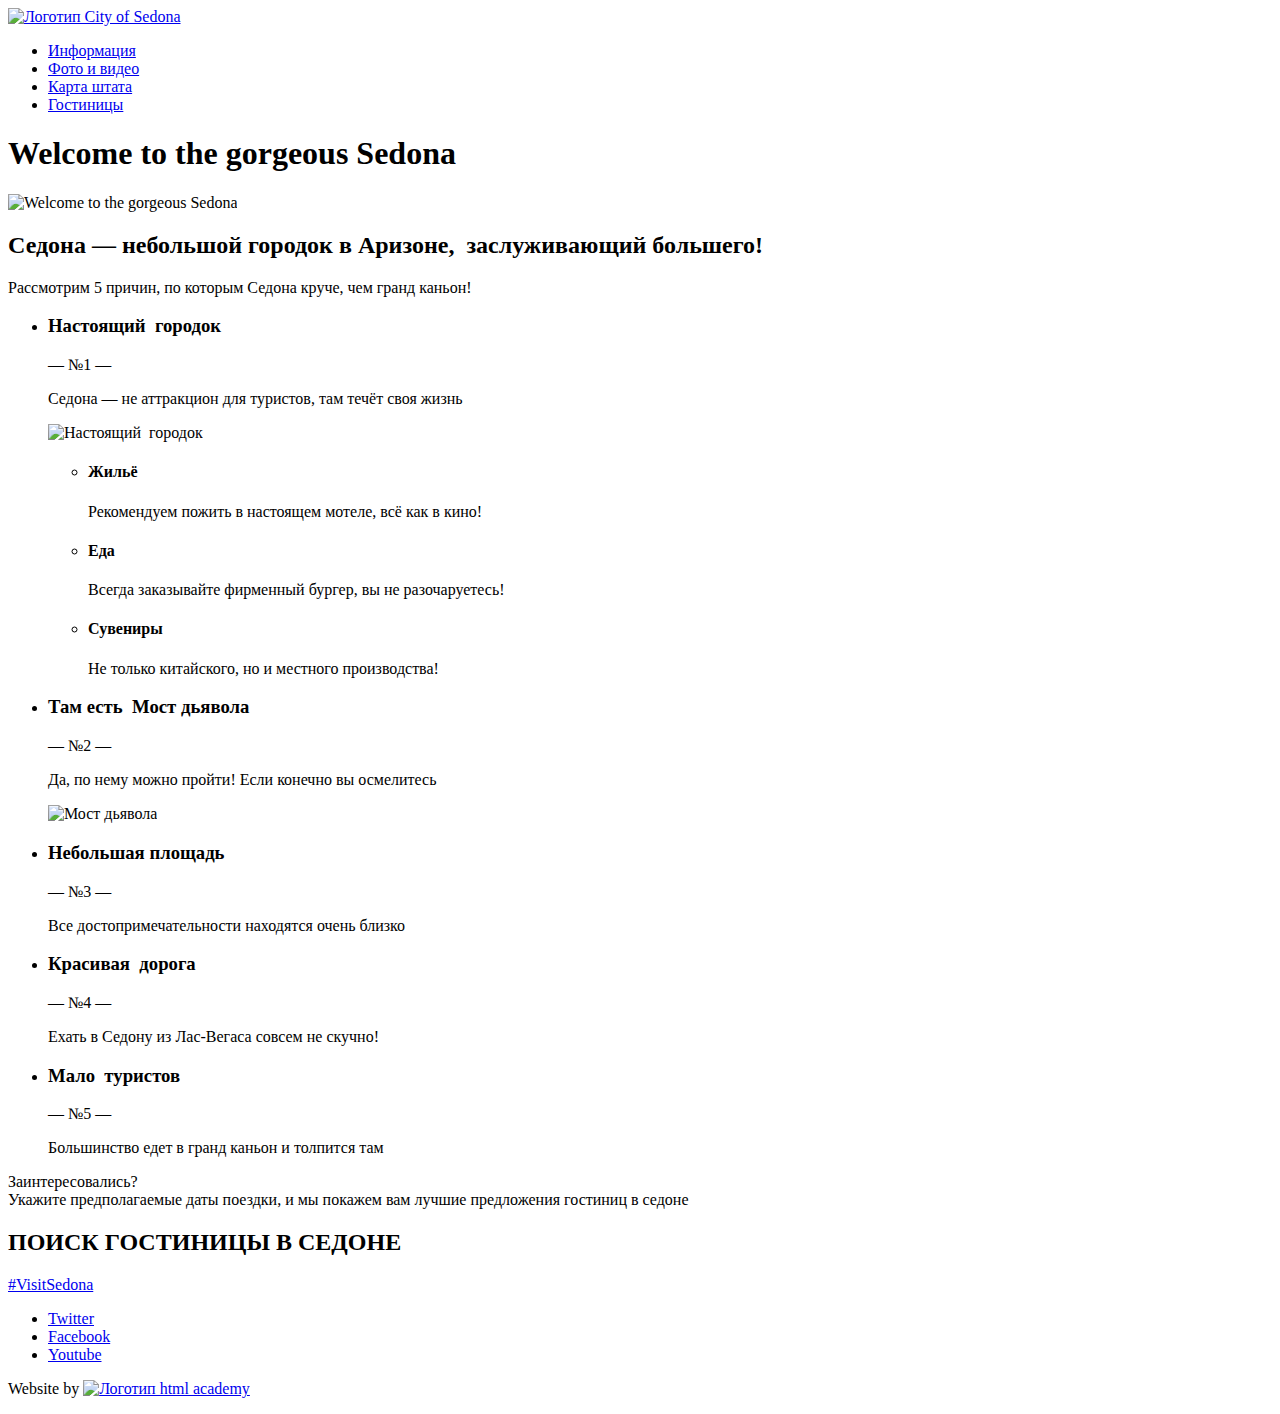
==== index.html @ 3ba723df "6. Личный проект: начинаем готовить графику" ====
<!DOCTYPE html>
<html lang="ru">
  <head>
    <meta charset="utf-8">
    <title>HTML Academy: Седона</title>
  </head>
  <body>


<head>
  <meta charset="utf-8">
  <title>Welcome to the gorgeous Sedona</title>
</head>

<body>

  <header>

    <nav>

      <a href="index.html">
        <img src="img/svg/logo-sedona.svg" width="138" height="71" alt="Логотип City of Sedona" >
      </a>

      <ul>
        <li>
          <a href="#">Информация</a>
        </li>
        <li>
          <a href="#">Фото и видео</a>
        </li>
        <li>
          <a href="#">Карта штата</a>
        </li>
        <li>
          <a href="hotels.html">Гостиницы</a>
        </li>
      </ul>

    </nav>

  </header>

  <main>

    <section>
      <h1>Welcome to the gorgeous Sedona</h1>
      <img src="img/welcome.png" width="458" height="352" alt="Welcome to the gorgeous Sedona">
    </section>

    <section>

      <h2>Седона — небольшой городок в Аризоне,  заслуживающий большего! </h2>
      <p>Рассмотрим 5 причин, по которым Седона круче, чем гранд каньон!</p>

      <ul>

        <li>

          <div>
            <h3>Настоящий  городок</h3>
            <span>— №1 —</span>
            <p>Седона — не аттракцион для туристов, там течёт своя жизнь</p>
          </div>

          <div>
            <img src="img/city.png" width="800" height="256" alt="Настоящий  городок">
          </div>

          <ul>

            <li>

              <div>
                <h4>Жильё</h4>
                <p>Рекомендуем пожить в настоящем мотеле, всё как в кино!</p>
              </div>

            </li>

            <li>

              <div>
                <h4>Еда</h4>
                <p>Всегда заказывайте фирменный бургер, вы не разочаруетесь!</p>
              </div>

            </li>

            <li>

              <div>
                <h4>Сувениры</h4>
                <p>Не только китайского, но и местного производства!</p>
              </div>

            </li>


          </ul>

        </li>

        <li>

          <div>
            <h3>Там есть  Мост дьявола</h3>
            <span>— №2 —</span>
            <p>Да, по нему можно пройти! Если конечно вы осмелитесь</p>
          </div>

          <div>
            <img src="img/bridge.png" width="800" height="256" alt="Мост дьявола">
          </div>

        </li>

        <li>

          <div>
            <h3>Небольшая площадь</h3>
            <span>— №3 —</span>
            <p>Все достопримечательности находятся очень близко</p>
          </div>

        </li>

        <li>

          <div>
            <h3>Красивая  дорога</h3>
            <span>— №4 —</span>
            <p>Ехать в Седону из Лас-Вегаса совсем не скучно!</p>
          </div>

        </li>

        <li>

          <div>
            <h3>Мало  туристов</h3>
            <span>— №5 —</span>
            <p>Большинство едет в гранд каньон и толпится там</p>
          </div>

        </li>

      </ul>

    </section>

    <section>

      <p>
        Заинтересовались?<br>
        Укажите предполагаемые даты поездки, и мы покажем вам лучшие предложения гостиниц в седоне
      </p>

      <h2>ПОИСК ГОСТИНИЦЫ В СЕДОНЕ</h2>
      <!-- Здесь будет форма поиска гостиниц  -->

    </section>

  </main>

  <footer>

    <div>
      <a href="#">#VisitSedona</a>
    </div>

    <div>

        <ul>

          <li><a href="#">Twitter</a></li>
          <li><a href="#">Facebook</a></li>
          <li><a href="#">Youtube</a></li>

        </ul>

    </div>

    <div>

      <p>
        Website by
        <a href="https://htmlacademy.ru/intensive/htmlcss">
          <img src="img/svg/logo-htmlacademy.svg" width="115" height="41" alt="Логотип html academy">
        </a>
      </p>

    </div>

  </footer>

</body>

</html>
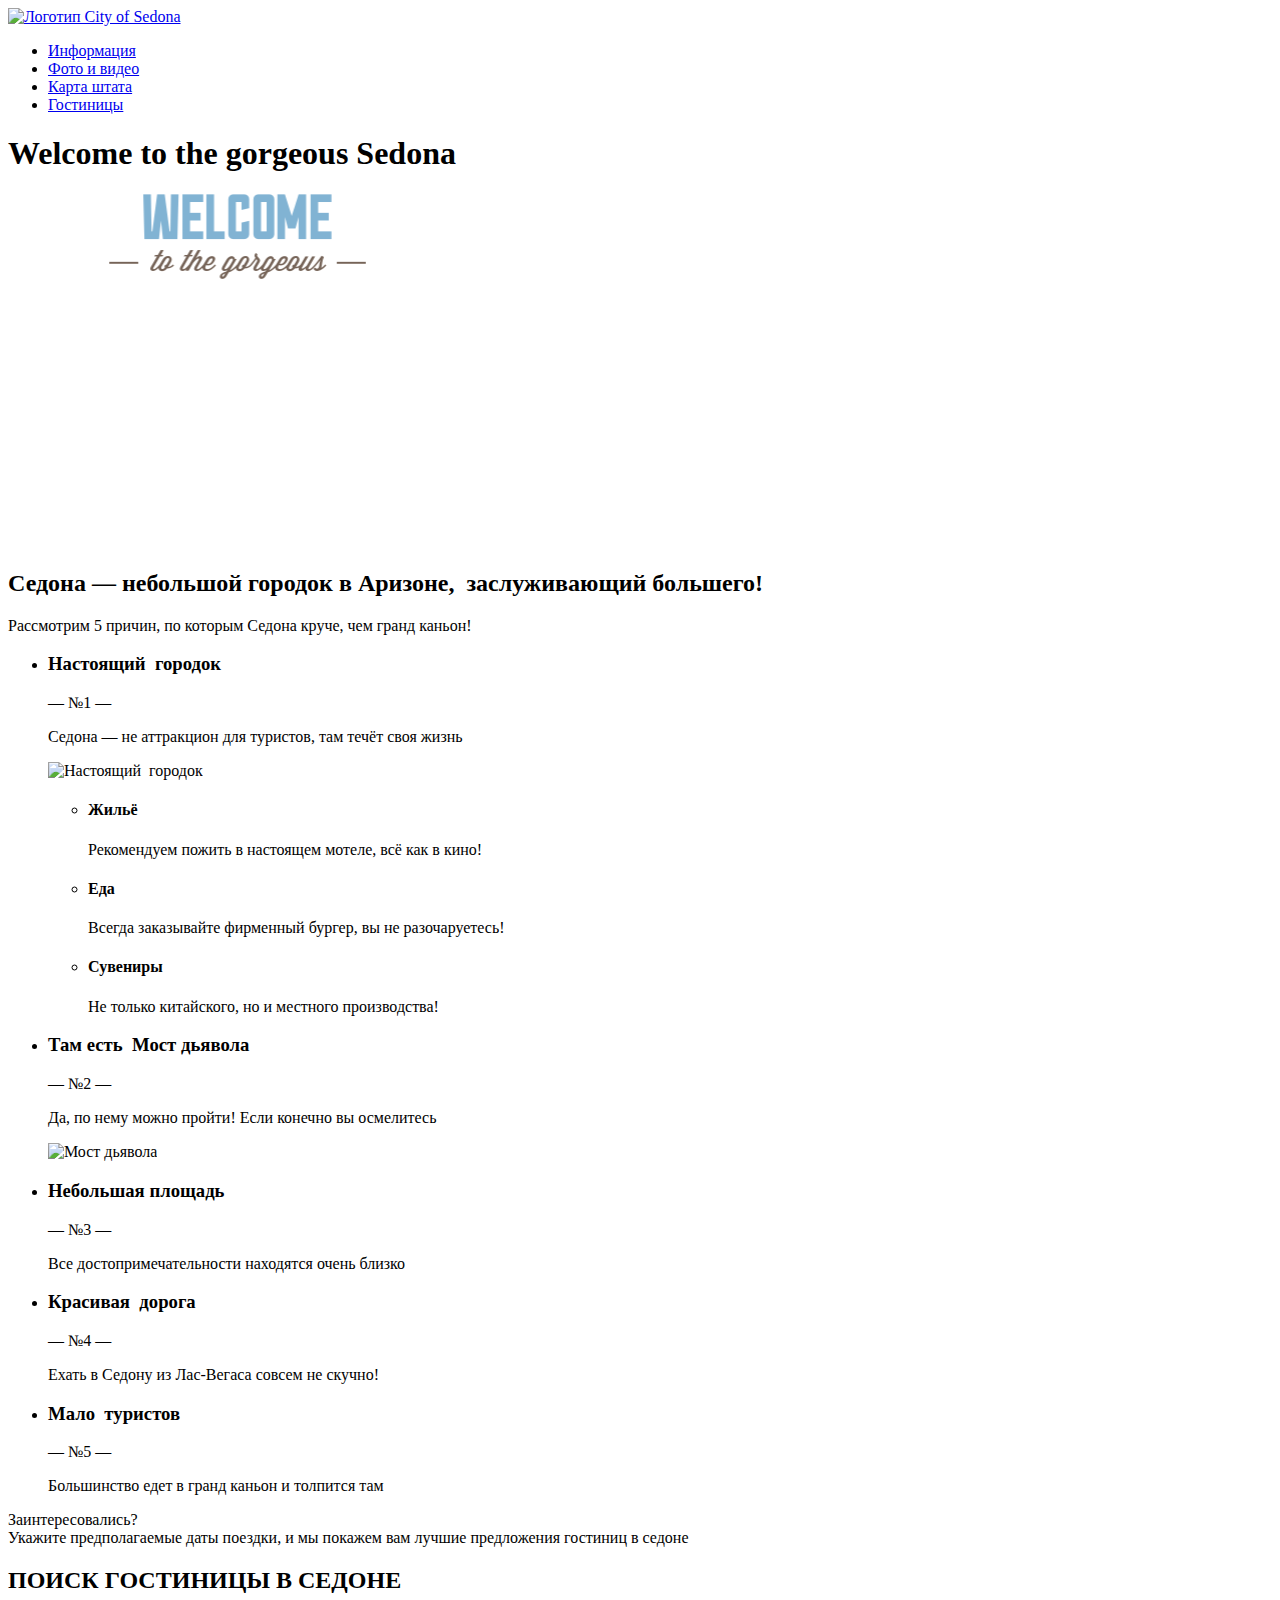
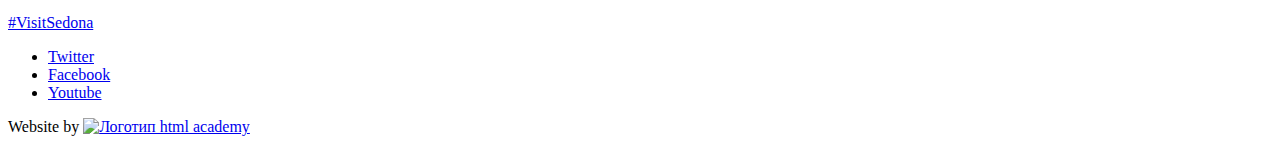
==== commit f0aaf977: "Изменены ссылки на картинки после оптимизации графики" ====
--- a/index.html
+++ b/index.html
@@ -2,15 +2,8 @@
 <html lang="ru">
   <head>
     <meta charset="utf-8">
-    <title>HTML Academy: Седона</title>
+    <title>Welcome to the gorgeous Sedona</title>
   </head>
-  <body>
-
-
-<head>
-  <meta charset="utf-8">
-  <title>Welcome to the gorgeous Sedona</title>
-</head>
 
 <body>
 
@@ -67,7 +60,7 @@
           </div>
 
           <div>
-            <img src="img/city.png" width="800" height="256" alt="Настоящий +            <img src="img/city.jpg" width="800" height="256" alt="Настоящий   городок">
           </div>
 
@@ -115,7 +108,7 @@
           </div>
 
           <div>
-            <img src="img/bridge.png" width="800" height="256" alt="Мост дьявола">
+            <img src="img/bridge.jpg" width="800" height="256" alt="Мост дьявола">
           </div>
 
         </li>
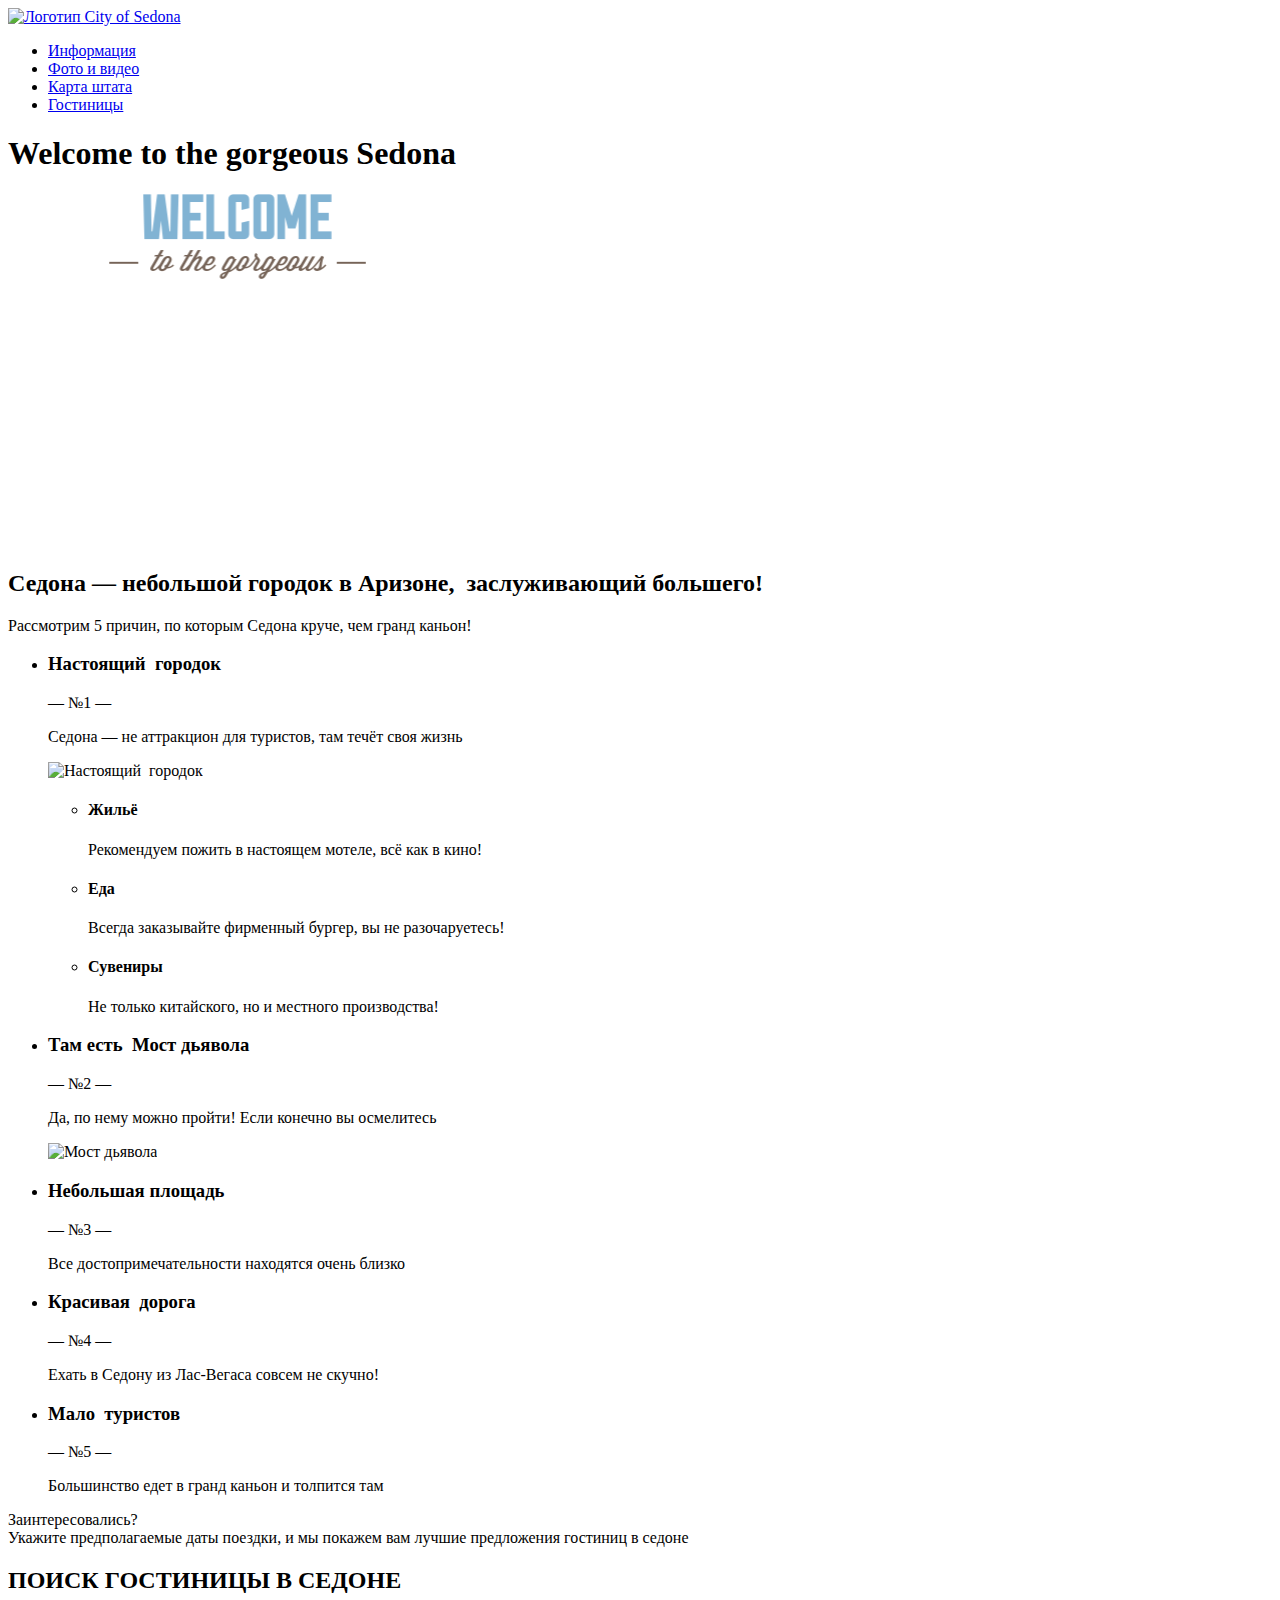
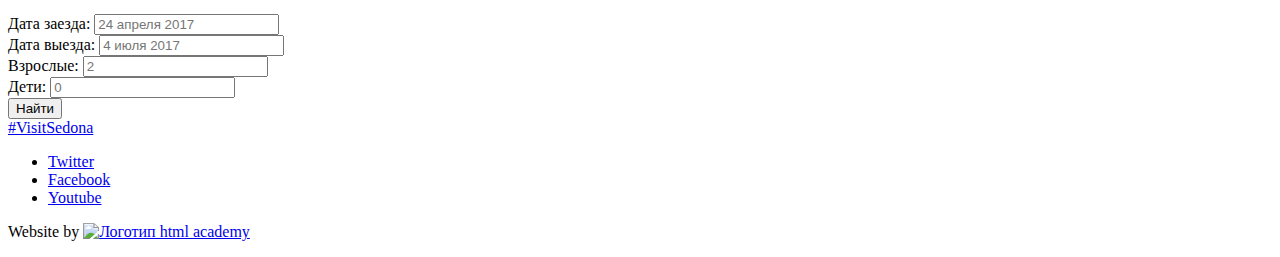
==== commit eaacda97: "Добавлена разметка формы поиска гостиницы" ====
--- a/index.html
+++ b/index.html
@@ -161,7 +161,30 @@
       </p>
 
       <h2>ПОИСК ГОСТИНИЦЫ В СЕДОНЕ</h2>
-      <!-- Здесь будет форма поиска гостиниц  -->
+      <form class="" action="https://echo.htmlacademy.ru" method="post">
+
+        <div class="">
+          <label for="date-arrival">Дата заезда:</label>
+          <input type="text" name="date-arrival" value="" placeholder="24 апреля 2017">
+        </div>
+
+        <div class="">
+          <label for="date-departure">Дата выезда:</label>
+          <input type="text" name="date-departure" value="" placeholder="4 июля 2017">
+        </div>
+
+        <div class="">
+          <label for="adults">Взрослые:</label>
+          <input type="number" name="adults" value="" placeholder="2">
+        </div>
+
+        <div class="">
+          <label for="child">Дети:</label>
+          <input type="number" name="child" value="" placeholder="0">
+        </div>
+
+        <button type="submit">Найти</button>
+      </form>
 
     </section>
 
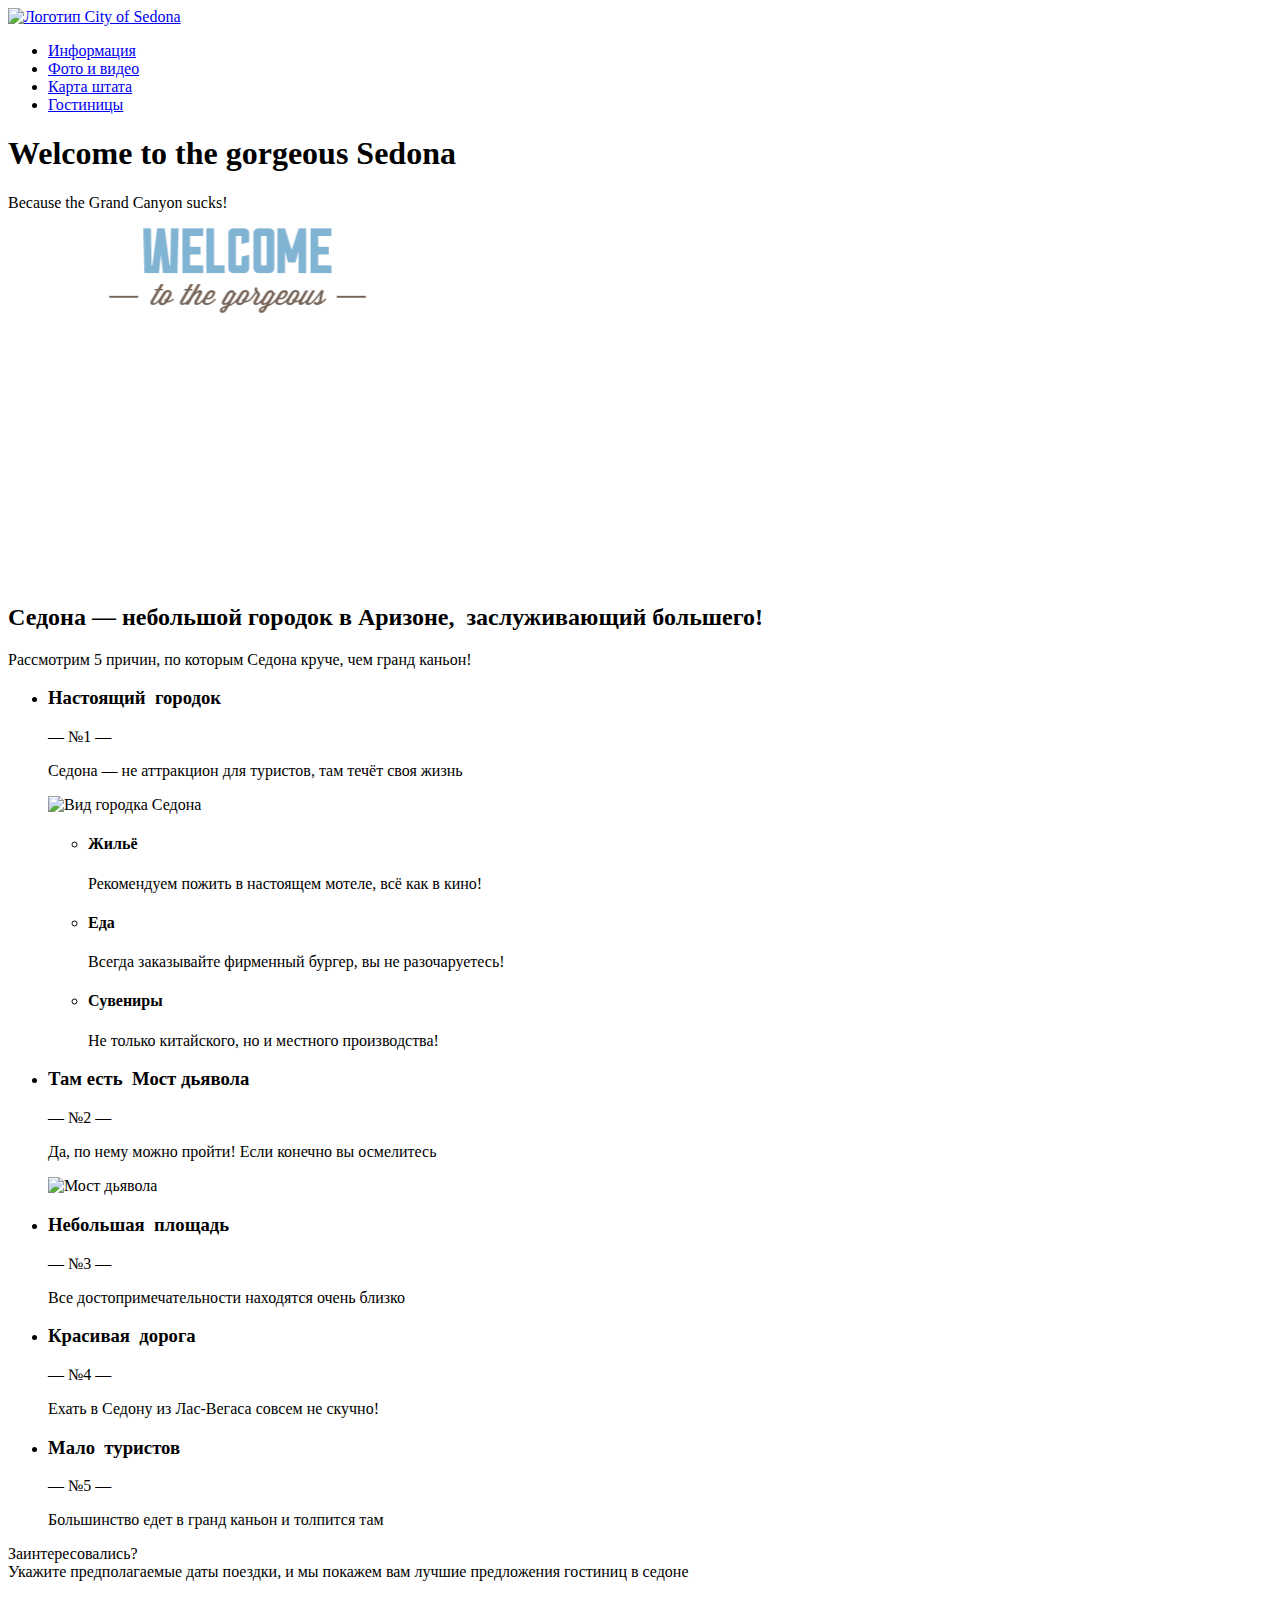
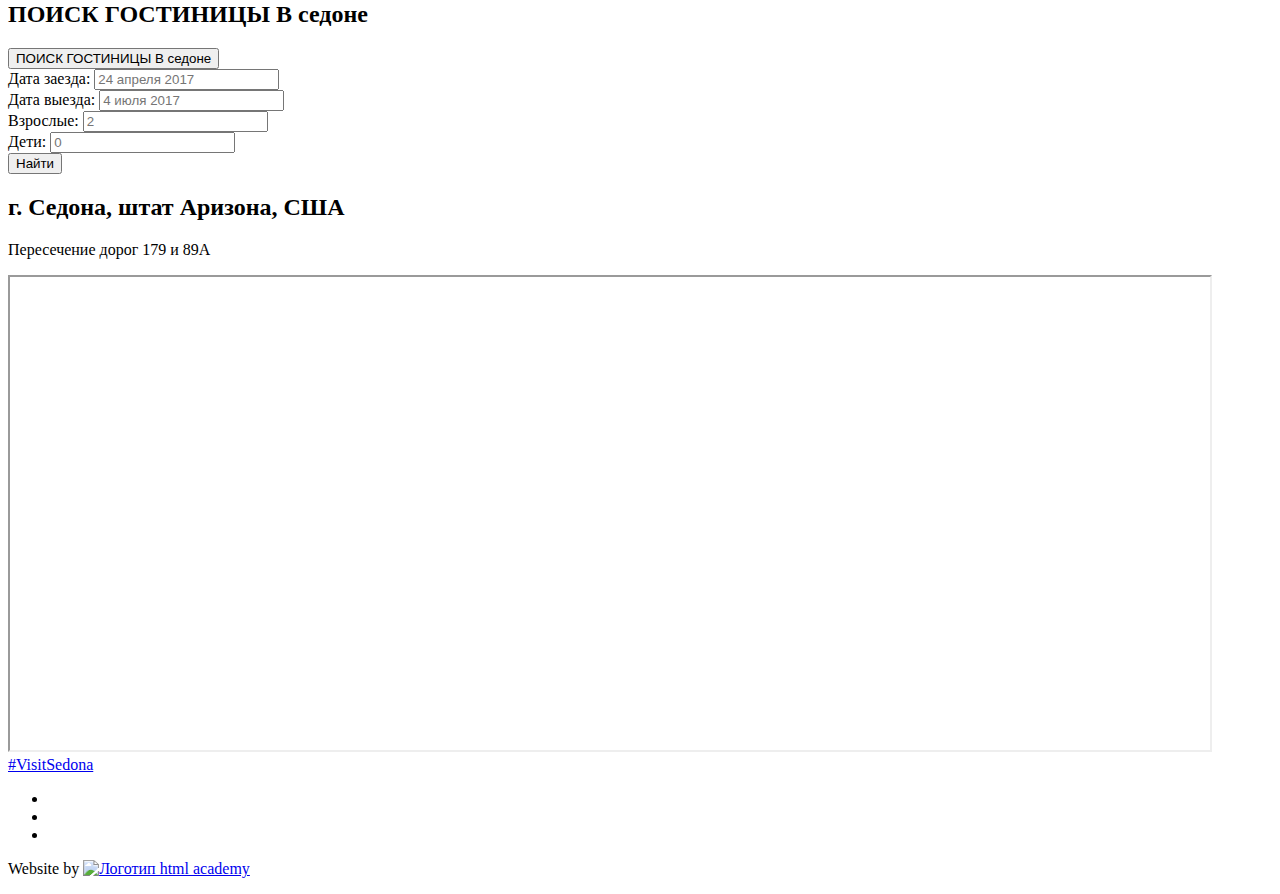
==== commit 7a445bcd: "Добавлены классы к блоку header" ====
--- a/index.html
+++ b/index.html
@@ -2,31 +2,34 @@
 <html lang="ru">
   <head>
     <meta charset="utf-8">
-    <title>Welcome to the gorgeous Sedona</title>
+    <title lang="en">Welcome to the gorgeous Sedona</title>
+    <link rel="stylesheet" href="css/normalize.css">
+    <link rel="stylesheet" href="css/style.css">
+    <link href="https://fonts.googleapis.com/css?family=PT+Sans:400,700&display=swap&subset=cyrillic" rel="stylesheet">
   </head>
 
 <body>
 
-  <header>
-
-    <nav>
-
-      <a href="index.html">
-        <img src="img/svg/logo-sedona.svg" width="138" height="71" alt="Логотип City of Sedona" >
+  <header class="header">
+
+    <nav class="nav" aria-label="Меню сайта">
+
+      <a class="logo" href="index.html">
+        <img class="logo__img" src="img/svg/logo-sedona.svg" width="138" height="71" alt="Логотип City of Sedona" >
       </a>
 
-      <ul>
-        <li>
-          <a href="#">Информация</a>
-        </li>
-        <li>
-          <a href="#">Фото и видео</a>
-        </li>
-        <li>
-          <a href="#">Карта штата</a>
-        </li>
-        <li>
-          <a href="hotels.html">Гостиницы</a>
+      <ul class="menu"u>
+        <li class="menu__item">
+          <a class="menu__link" href="#">Информация</a>
+        </li>
+        <li class="menu__item">
+          <a class="menu__link" href="#">Фото и видео</a>
+        </li>
+        <li class="menu__item">
+          <a class="menu__link" href="#map">Карта штата</a>
+        </li>
+        <li class="menu__item">
+          <a class="menu__link" href="hotels.html">Гостиницы</a>
         </li>
       </ul>
 
@@ -37,8 +40,9 @@
   <main>
 
     <section>
-      <h1>Welcome to the gorgeous Sedona</h1>
-      <img src="img/welcome.png" width="458" height="352" alt="Welcome to the gorgeous Sedona">
+      <h1 class="visually-hidden" lang="en">Welcome to the gorgeous Sedona</h1>
+      <p class="visually-hidden" lang="en">Because the Grand Canyon sucks!</p>
+      <img src="img/welcome.png" width="458" height="352" alt="Welcome to the gorgeous Sedona! Because the Grand Canyon sucks!">
     </section>
 
     <section>
@@ -60,8 +64,7 @@
           </div>
 
           <div>
-            <img src="img/city.jpg" width="800" height="256" alt="Настоящий - городок">
+            <img src="img/city.jpg" width="800" height="256" alt="Вид городка Седона">
           </div>
 
           <ul>
@@ -117,7 +120,7 @@
 
           <div>
             <h3>Небольшая -площадь</h3>
+ площадь</h3>
             <span>— №3 —</span>
             <p>Все достопримечательности  находятся очень близко</p>
@@ -160,32 +163,37 @@
         Укажите предполагаемые даты поездки, и мы покажем вам лучшие предложения гостиниц в седоне
       </p>
 
-      <h2>ПОИСК ГОСТИНИЦЫ В СЕДОНЕ</h2>
-      <form class="" action="https://echo.htmlacademy.ru" method="post">
+      <h2 class="visually-hidden">ПОИСК ГОСТИНИЦЫ В седоне</h2>
+      <button type="button" name="search">ПОИСК ГОСТИНИЦЫ В седоне</button>
+
+      <form class="" action="https://echo.htmlacademy.ru" method="get">
 
         <div class="">
           <label for="date-arrival">Дата заезда:</label>
-          <input type="text" name="date-arrival" value="" placeholder="24 апреля 2017">
+          <input type="text" name="date-arrival" id="date-arrival" value="" placeholder="24 апреля 2017">
         </div>
 
         <div class="">
           <label for="date-departure">Дата выезда:</label>
-          <input type="text" name="date-departure" value="" placeholder="4 июля 2017">
+          <input type="text" name="date-departure" id="date-departure" value="" placeholder="4 июля 2017">
         </div>
 
         <div class="">
           <label for="adults">Взрослые:</label>
-          <input type="number" name="adults" value="" placeholder="2">
+          <input type="number" name="adults" id="adults" value="" placeholder="2">
         </div>
 
         <div class="">
           <label for="child">Дети:</label>
-          <input type="number" name="child" value="" placeholder="0">
+          <input type="number" name="child" id="child" value="" placeholder="0">
         </div>
 
         <button type="submit">Найти</button>
       </form>
 
+      <h2 class="visually-hidden">г. Седона, штат Аризона, США</h2>
+      <p class="visually-hidden">Пересечение дорог 179 и 89А</p>
+      <iframe id="map" title="Местоположение Седоны" src="https://maps.google.com/maps?width=1200&amp;height=473&amp;hl=en&amp;q=Sedona%2C%20AZ+(Sedona)&amp;ie=UTF8&amp;t=&amp;z=9&amp;iwloc=B&amp;output=embed" width="1200" height="473"></iframe>
     </section>
 
   </main>
@@ -193,16 +201,16 @@
   <footer>
 
     <div>
-      <a href="#">#VisitSedona</a>
+      <a href="#" lang="en" aria-label="Хештег Седоны в Инстаграмме">#VisitSedona</a>
     </div>
 
     <div>
 
         <ul>
 
-          <li><a href="#">Twitter</a></li>
-          <li><a href="#">Facebook</a></li>
-          <li><a href="#">Youtube</a></li>
+          <li><a href="#" aria-label="Седона в Твиттере"></a></li>
+          <li><a href="#" aria-label="Седона в Фейсбуке"></a></li>
+          <li><a href="#" aria-label="Седона на Ютубе"></a></li>
 
         </ul>
 
@@ -212,7 +220,7 @@
 
       <p>
         Website by
-        <a href="https://htmlacademy.ru/intensive/htmlcss">
+        <a href="https://htmlacademy.ru/intensive/htmlcss" aria-label="Сайт HTML Academy">
           <img src="img/svg/logo-htmlacademy.svg" width="115" height="41" alt="Логотип html academy">
         </a>
       </p>
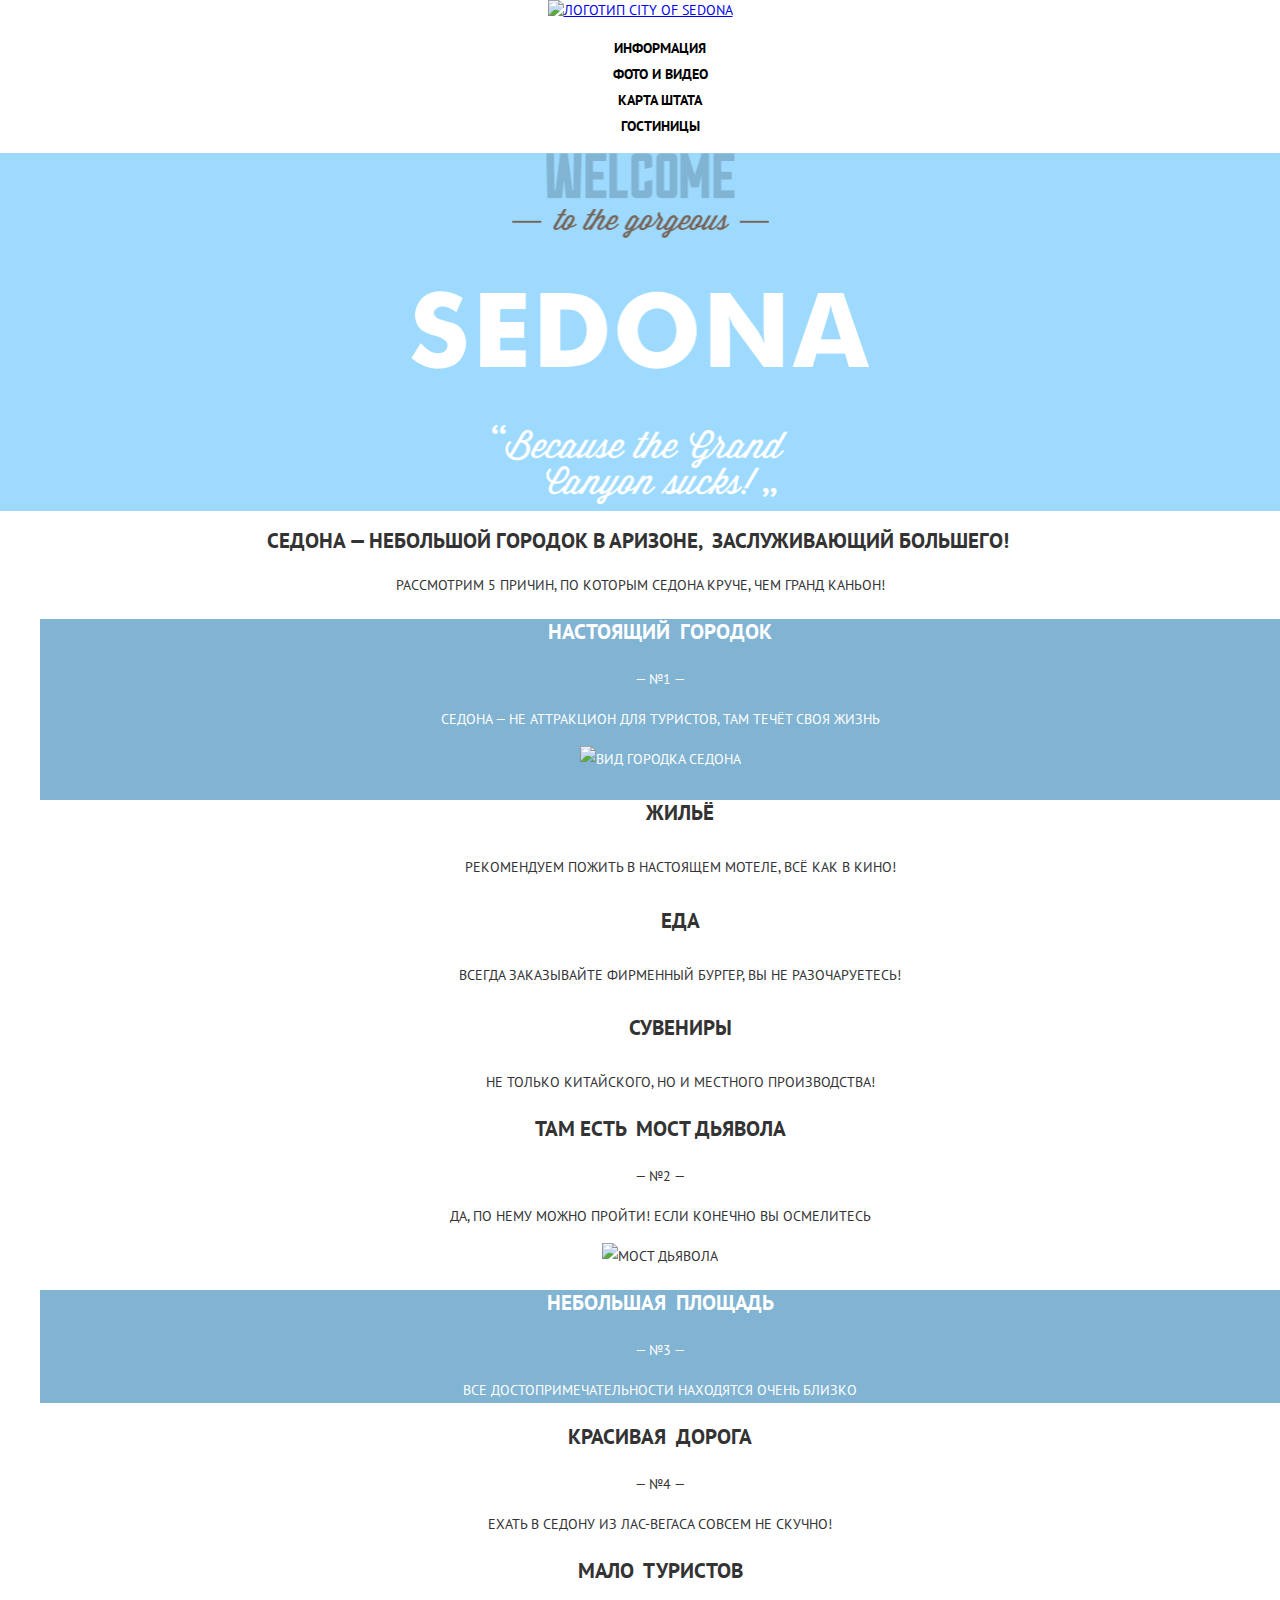
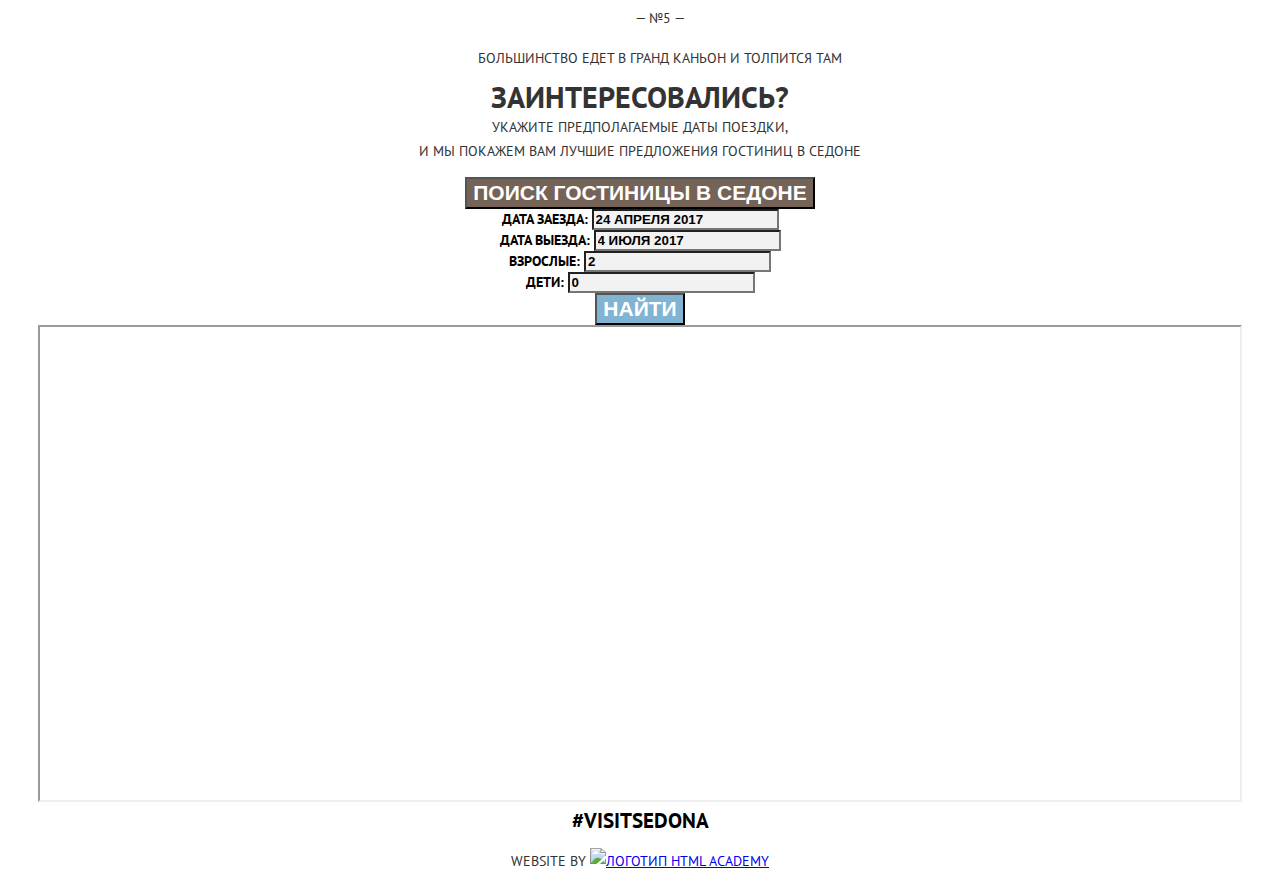
==== commit 1727de10: "Файл стилизации style.css разбит на части" ====
--- a/index.html
+++ b/index.html
@@ -4,7 +4,11 @@
     <meta charset="utf-8">
     <title lang="en">Welcome to the gorgeous Sedona</title>
     <link rel="stylesheet" href="css/normalize.css">
-    <link rel="stylesheet" href="css/style.css">
+    <link rel="stylesheet" href="css/general.css">
+    <link rel="stylesheet" href="css/control.css">
+    <link rel="stylesheet" href="css/header.css">
+    <link rel="stylesheet" href="css/main_index.css">
+    <link rel="stylesheet" href="css/footer.css">
     <link href="https://fonts.googleapis.com/css?family=PT+Sans:400,700&display=swap&subset=cyrillic" rel="stylesheet">
   </head>
 
@@ -18,7 +22,7 @@
         <img class="logo__img" src="img/svg/logo-sedona.svg" width="138" height="71" alt="Логотип City of Sedona" >
       </a>
 
-      <ul class="menu"u>
+      <ul class="menu">
         <li class="menu__item">
           <a class="menu__link" href="#">Информация</a>
         </li>
@@ -37,61 +41,61 @@
 
   </header>
 
-  <main>
-
-    <section>
+  <main class="content">
+
+    <section class="welcome">
       <h1 class="visually-hidden" lang="en">Welcome to the gorgeous Sedona</h1>
       <p class="visually-hidden" lang="en">Because the Grand Canyon sucks!</p>
-      <img src="img/welcome.png" width="458" height="352" alt="Welcome to the gorgeous Sedona! Because the Grand Canyon sucks!">
+      <img class="img welcome__img" src="img/welcome.png" width="458" height="352" alt="Welcome to the gorgeous Sedona! Because the Grand Canyon sucks!">
     </section>
 
-    <section>
-
-      <h2>Седона — небольшой городок в Аризоне, +    <section class="about">
+
+      <h2 class="about__heading">Седона — небольшой городок в Аризоне,   заслуживающий большего!  </h2>
-      <p>Рассмотрим 5 причин, по которым Седона круче, чем гранд каньон!</p>
-
-      <ul>
-
-        <li>
-
-          <div>
-            <h3>Настоящий +      <p class="about__text">Рассмотрим 5 причин, по которым Седона круче, чем гранд каньон!</p>
+
+      <ul class="features">
+
+        <li class="features__item">
+
+          <div class="container">
+            <h3 class="features__heading">Настоящий   городок</h3>
-            <span>— №1 —</span>
-            <p>Седона — не аттракцион для туристов, там течёт своя жизнь</p>
-          </div>
-
-          <div>
-            <img src="img/city.jpg" width="800" height="256" alt="Вид городка Седона">
-          </div>
-
-          <ul>
-
-            <li>
-
-              <div>
-                <h4>Жильё</h4>
-                <p>Рекомендуем пожить в настоящем мотеле, всё как в кино!</p>
+            <span class="features__number">— №1 —</span>
+            <p class="features__text">Седона — не аттракцион для туристов, там течёт своя жизнь</p>
+          </div>
+
+          <div class="container">
+            <img class="img features__img" src="img/city.jpg" width="800" height="256" alt="Вид городка Седона">
+          </div>
+
+          <ul class="benefits">
+
+            <li class="benefits__item">
+
+              <div class="container">
+                <h4 class="benefits__heading">Жильё</h4>
+                <p class="benefits__text">Рекомендуем пожить в настоящем мотеле, всё как в кино!</p>
               </div>
 
             </li>
 
-            <li>
-
-              <div>
-                <h4>Еда</h4>
-                <p>Всегда заказывайте фирменный бургер, вы не разочаруетесь!</p>
+            <li class="benefits__item">
+
+              <div class="container">
+                <h4 class="benefits__heading">Еда</h4>
+                <p class="benefits__text">Всегда заказывайте фирменный бургер, вы не разочаруетесь!</p>
               </div>
 
             </li>
 
-            <li>
-
-              <div>
-                <h4>Сувениры</h4>
-                <p>Не только китайского, но и местного производства!</p>
+            <li class="benefits__item">
+
+              <div class="container">
+                <h4 class="benefits__heading">Сувениры</h4>
+                <p class="benefits__text">Не только китайского, но и местного производства!</p>
               </div>
 
             </li>
@@ -101,52 +105,52 @@
 
         </li>
 
-        <li>
-
-          <div>
-            <h3>Там есть +        <li class="features__item">
+
+          <div class="container">
+            <h3 class="features__heading">Там есть   Мост дьявола</h3>
-            <span>— №2 —</span>
-            <p>Да, по нему можно пройти! Если конечно вы осмелитесь</p>
-          </div>
-
-          <div>
-            <img src="img/bridge.jpg" width="800" height="256" alt="Мост дьявола">
-          </div>
-
-        </li>
-
-        <li>
-
-          <div>
-            <h3>Небольшая +            <span class="features__number">— №2 —</span>
+            <p class="features__text">Да, по нему можно пройти! Если конечно вы осмелитесь</p>
+          </div>
+
+          <div class="container">
+            <img class="img features__img" src="img/bridge.jpg" width="800" height="256" alt="Мост дьявола">
+          </div>
+
+        </li>
+
+        <li class="features__item">
+
+          <div class="container">
+            <h3 class="features__heading">Небольшая   площадь</h3>
-            <span>— №3 —</span>
-            <p>Все достопримечательности +            <span class="features__number">— №3 —</span>
+            <p class="features__text">Все достопримечательности  находятся очень близко</p>
           </div>
 
         </li>
 
-        <li>
-
-          <div>
-            <h3>Красивая +        <li class="features__item">
+
+          <div class="container">
+            <h3 class="features__heading">Красивая   дорога</h3>
-            <span>— №4 —</span>
-            <p>Ехать в Седону из Лас-Вегаса совсем +            <span class="features__number">— №4 —</span>
+            <p class="features__text">Ехать в Седону из Лас-Вегаса совсем  не скучно!</p>
           </div>
 
         </li>
 
-        <li>
-
-          <div>
-            <h3>Мало +        <li class="features__item">
+
+          <div class="container">
+            <h3 class="features__heading">Мало   туристов</h3>
-            <span>— №5 —</span>
-            <p>Большинство едет в гранд каньон +            <span class="features__number">— №5 —</span>
+            <p class="features__text">Большинство едет в гранд каньон  и толпится там</p>
           </div>
 
@@ -156,72 +160,79 @@
 
     </section>
 
-    <section>
-
-      <p>
-        Заинтересовались?<br>
-        Укажите предполагаемые даты поездки, и мы покажем вам лучшие предложения гостиниц в седоне
+    <section class="search">
+
+      <p class="text">
+        <span class="search__heading">Заинтересовались?</span><br>
+        Укажите предполагаемые даты поездки, <br>
+        и мы покажем вам лучшие предложения гостиниц в седоне
       </p>
 
       <h2 class="visually-hidden">ПОИСК ГОСТИНИЦЫ В седоне</h2>
-      <button type="button" name="search">ПОИСК ГОСТИНИЦЫ В седоне</button>
-
-      <form class="" action="https://echo.htmlacademy.ru" method="get">
-
-        <div class="">
-          <label for="date-arrival">Дата заезда:</label>
-          <input type="text" name="date-arrival" id="date-arrival" value="" placeholder="24 апреля 2017">
-        </div>
-
-        <div class="">
-          <label for="date-departure">Дата выезда:</label>
-          <input type="text" name="date-departure" id="date-departure" value="" placeholder="4 июля 2017">
-        </div>
-
-        <div class="">
-          <label for="adults">Взрослые:</label>
-          <input type="number" name="adults" id="adults" value="" placeholder="2">
-        </div>
-
-        <div class="">
-          <label for="child">Дети:</label>
-          <input type="number" name="child" id="child" value="" placeholder="0">
-        </div>
-
-        <button type="submit">Найти</button>
+      <button class="btn btn__search" type="button" name="search"><span class="btn__text">ПОИСК ГОСТИНИЦЫ В седоне</span></button>
+
+      <form class="form-search" action="https://echo.htmlacademy.ru" method="get">
+
+        <div class="input">
+          <label class="input__label" for="date-arrival">Дата заезда:</label>
+          <input class="input__field" type="text" name="date-arrival" id="date-arrival" value="" placeholder="24 апреля 2017">
+        </div>
+
+        <div class="input">
+          <label class="input__label" for="date-departure">Дата выезда:</label>
+          <input class="input__field" type="text" name="date-departure" id="date-departure" value="" placeholder="4 июля 2017">
+        </div>
+
+        <div class="input">
+          <label class="input__label" for="adults">Взрослые:</label>
+          <input class="input__field" type="number" name="adults" id="adults" value="" placeholder="2">
+        </div>
+
+        <div class="input">
+          <label class="input__label" for="child">Дети:</label>
+          <input class="input__field" type="number" name="child" id="child" value="" placeholder="0">
+        </div>
+
+        <button class="btn btn__submit" type="submit"><span class="btn__text">Найти</span></button>
       </form>
 
       <h2 class="visually-hidden">г. Седона, штат Аризона, США</h2>
       <p class="visually-hidden">Пересечение дорог 179 и 89А</p>
-      <iframe id="map" title="Местоположение Седоны" src="https://maps.google.com/maps?width=1200&amp;height=473&amp;hl=en&amp;q=Sedona%2C%20AZ+(Sedona)&amp;ie=UTF8&amp;t=&amp;z=9&amp;iwloc=B&amp;output=embed" width="1200" height="473"></iframe>
+      <iframe class="" id="map" title="Местоположение Седоны" src="https://maps.google.com/maps?width=1200&amp;height=473&amp;hl=en&amp;q=Sedona%2C%20AZ+(Sedona)&amp;ie=UTF8&amp;t=&amp;z=9&amp;iwloc=B&amp;output=embed" width="1200" height="473"></iframe>
     </section>
 
   </main>
 
-  <footer>
-
-    <div>
-      <a href="#" lang="en" aria-label="Хештег Седоны в Инстаграмме">#VisitSedona</a>
+  <footer class="footer">
+
+    <div class="container">
+      <a class="social__link" href="#" lang="en" aria-label="Хештег Седоны в Инстаграмме">#VisitSedona</a>
     </div>
 
-    <div>
-
-        <ul>
-
-          <li><a href="#" aria-label="Седона в Твиттере"></a></li>
-          <li><a href="#" aria-label="Седона в Фейсбуке"></a></li>
-          <li><a href="#" aria-label="Седона на Ютубе"></a></li>
+    <div class="container">
+
+        <ul class="social">
+
+          <li class="social__item">
+            <a class="social__link" href="#" aria-label="Седона в Твиттере"></a>
+          </li>
+          <li class="social__item">
+            <a class="social__link" href="#" aria-label="Седона в Фейсбуке"></a>
+          </li>
+          <li class="social__item">
+            <a class="social__link" href="#" aria-label="Седона на Ютубе"></a>
+          </li>
 
         </ul>
 
     </div>
 
-    <div>
-
-      <p>
+    <div class="container">
+
+      <p class="copyrigth">
         Website by
-        <a href="https://htmlacademy.ru/intensive/htmlcss" aria-label="Сайт HTML Academy">
-          <img src="img/svg/logo-htmlacademy.svg" width="115" height="41" alt="Логотип html academy">
+        <a class="copyrigth__link" href="https://htmlacademy.ru/intensive/htmlcss" aria-label="Сайт HTML Academy">
+          <img class="copyrigth__logo" src="img/svg/logo-htmlacademy.svg" width="115" height="41" alt="Логотип html academy">
         </a>
       </p>
 
--- a/css/general.css
+++ b/css/general.css
@@ -0,0 +1,28 @@
+html,
+body {
+    min-width: 1200px;
+    margin: 0;
+    padding: 0;
+
+    font-family: 'PT Sans', 'Arial', sans-serif;
+    font-style: normal;
+    font-size: 14px;
+    font-weight: 400;
+    line-height: 21px;
+    text-align: center;
+    color: #333333;
+    text-transform: uppercase;
+
+    background-color: #ffffff;
+}
+
+.visually-hidden {
+  position: absolute;
+  width: 1px;
+  height: 1px;
+  margin: -1px;
+  border: 0;
+  padding: 0;
+  clip: rect(0 0 0 0);
+  overflow: hidden;
+}
--- a/css/header.css
+++ b/css/header.css
@@ -0,0 +1,23 @@
+.menu {
+  list-style: none;
+}
+.menu__link {
+  font-weight: 700;
+  line-height: 26px;
+  color: #000000;
+  text-decoration: none;
+}
+.menu__link:hover {
+  color: #81B3D2;
+}
+.menu__link:active {
+  color: #000000;
+  opacity: 0.3;
+}
+
+.menu__link--current {
+  color: #766357;
+}
+.menu__link--current:hover {
+  color: #766357;
+}
--- a/css/main_index.css
+++ b/css/main_index.css
@@ -0,0 +1,102 @@
+.welcome {
+  background-color: #9EDAFE;
+  background-image: url("../img/backgrounds/sedona-background.jpg");
+}
+
+.about {
+  line-height: 26px;
+}
+.about__heading {
+  font-size: 21px;
+  font-weight: 700;
+}
+
+.features {
+  list-style: none;
+}
+.features__heading {
+  font-size: 21px;
+  font-weight: 700;
+}
+.features__item:nth-child(1),
+.features__item:nth-child(3) {
+  color: #ffffff;
+  background-color: #81B3D2;
+}
+
+.benefits {
+  list-style: none;
+  background-color: #ffffff;
+}
+.benefits__item {
+  color: #333333;
+}
+.benefits__heading {
+  font-size: 21px;
+  font-weight: 700;
+}
+
+.text {
+  line-height: 24px;
+}
+
+.search__heading {
+  font-size: 30px;
+  font-weight: 700;
+}
+
+.btn {
+  font-size: 21px;
+  font-weight: 700;
+  line-height: 26px;
+  color: #ffffff;
+
+  text-transform: uppercase;
+}
+.btn:active .btn__text{
+  opacity: 0.3;
+}
+
+.btn__search {
+  background-color: #766357;
+}
+.btn__search:hover {
+  background-color: #604E43;
+}
+.btn__search:active {
+  background-color: #503E33;
+}
+
+.input__label {
+  font-weight: 700;
+  color: #000000;
+}
+
+.input__field {
+  font-weight: 700;
+  color: #000000;
+  text-transform: uppercase;
+
+  background-color: #F2F2F2;
+}
+.input__field:hover {
+  background-color: #EBEBEB;
+}
+.input__field:focus {
+  background-color: #ffffff;
+}
+.input__field::placeholder {
+  font-weight: 700;
+  color: #000000;
+  text-transform: uppercase;
+}
+
+.btn__submit {
+  background-color: #81B3D2;
+}
+.btn__submit:hover {
+  background-color: #669EC0;
+}
+.btn__submit:active {
+  background-color: #5496BD;
+}
--- a/css/footer.css
+++ b/css/footer.css
@@ -0,0 +1,22 @@
+.social {
+  list-style: none;
+}
+.social__link {
+  font-size: 21px;
+  line-height: 26px;
+  font-weight: 700;
+  color: #000000;
+
+  text-decoration: none;
+}
+.social__link:hover {
+  color: #81B3D2;
+}
+.social__link:active {
+  color: #000000;
+  opacity: 0.3;
+}
+
+.copyrigth {
+  line-height: 26px;
+}
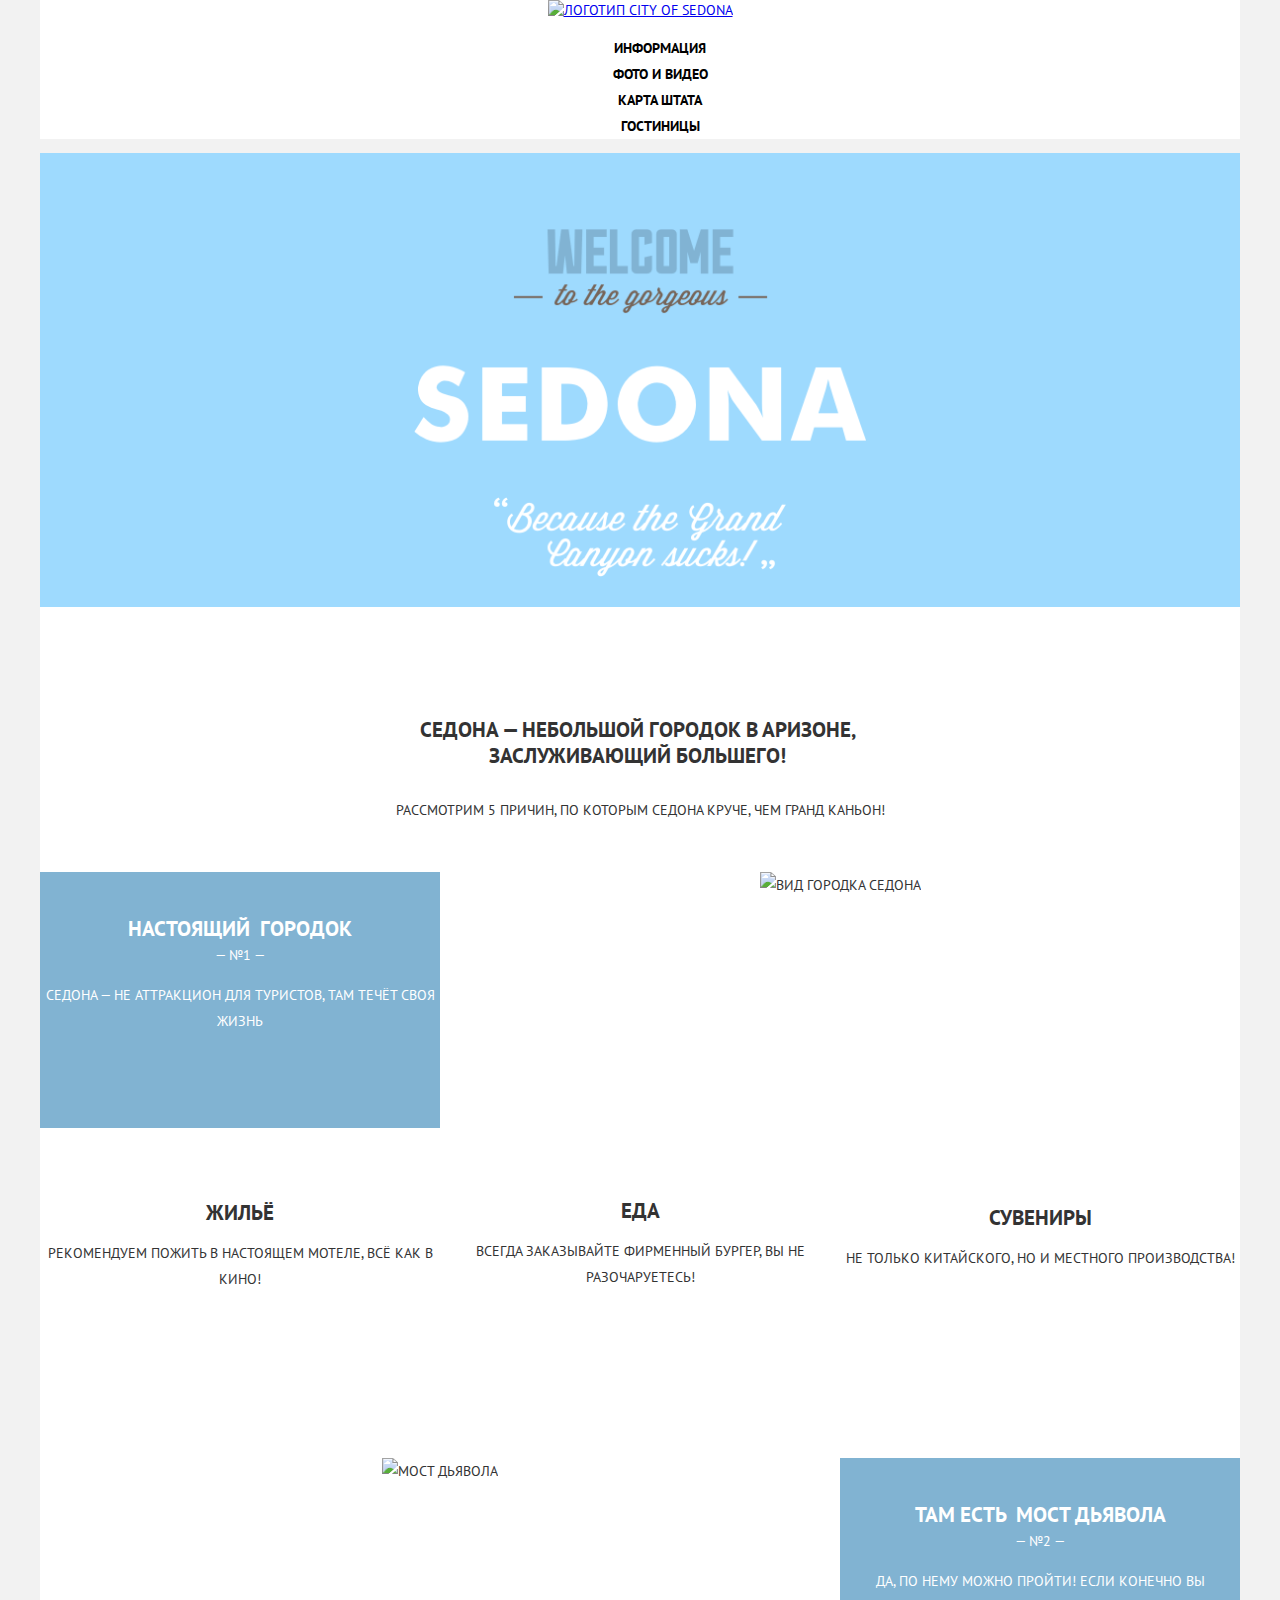
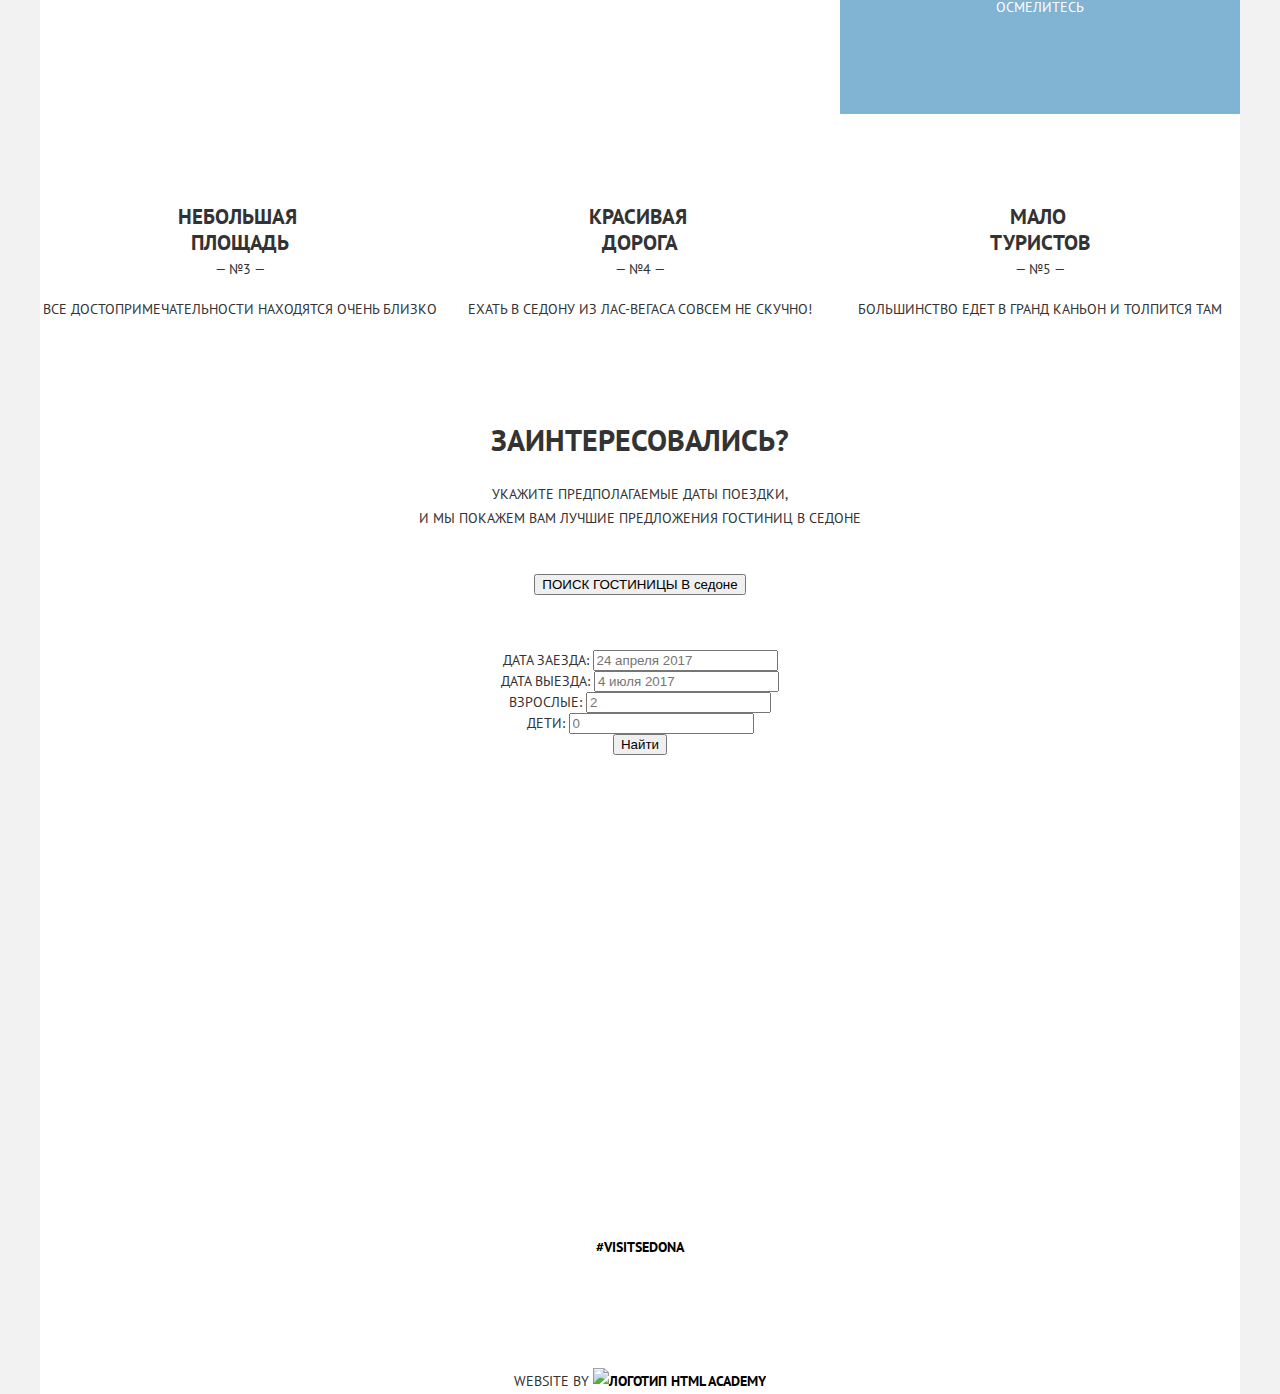
==== commit 499a9562: "Заменен класс box на wrapper" ====
--- a/index.html
+++ b/index.html
@@ -1,243 +1,254 @@
 <!DOCTYPE html>
 <html lang="ru">
-  <head>
-    <meta charset="utf-8">
-    <title lang="en">Welcome to the gorgeous Sedona</title>
-    <link rel="stylesheet" href="css/normalize.css">
-    <link rel="stylesheet" href="css/general.css">
-    <link rel="stylesheet" href="css/control.css">
-    <link rel="stylesheet" href="css/header.css">
-    <link rel="stylesheet" href="css/main_index.css">
-    <link rel="stylesheet" href="css/footer.css">
-    <link href="https://fonts.googleapis.com/css?family=PT+Sans:400,700&display=swap&subset=cyrillic" rel="stylesheet">
-  </head>
+
+<head>
+  <meta charset="utf-8">
+  <title lang="en">Welcome to the gorgeous Sedona</title>
+  <link href="https://fonts.googleapis.com/css?family=PT+Sans:400,700&display=swap&subset=cyrillic" rel="stylesheet">
+  <link rel="stylesheet" href="css/normalize.css">
+  <link rel="stylesheet" href="css/general.css">
+  <link rel="stylesheet" href="css/control.css">
+  <link rel="stylesheet" href="css/header.css">
+  <link rel="stylesheet" href="css/main_index.css">
+  <link rel="stylesheet" href="css/footer.css">
+</head>
 
 <body>
 
-  <header class="header">
+  <header>
 
     <nav class="nav" aria-label="Меню сайта">
 
-      <a class="logo" href="index.html">
-        <img class="logo__img" src="img/svg/logo-sedona.svg" width="138" height="71" alt="Логотип City of Sedona" >
-      </a>
-
-      <ul class="menu">
-        <li class="menu__item">
-          <a class="menu__link" href="#">Информация</a>
-        </li>
-        <li class="menu__item">
-          <a class="menu__link" href="#">Фото и видео</a>
-        </li>
-        <li class="menu__item">
-          <a class="menu__link" href="#map">Карта штата</a>
-        </li>
-        <li class="menu__item">
-          <a class="menu__link" href="hotels.html">Гостиницы</a>
-        </li>
-      </ul>
+      <div class="container">
+
+        <a class="site-logo" href="index.html">
+          <img src="img/svg/logo-sedona.svg" width="138" height="71" alt="Логотип City of Sedona">
+        </a>
+
+        <ul class="menu">
+          <li class="menu__item">
+            <a class="link menu__link" href="#">Информация</a>
+          </li>
+          <li class="menu__item">
+            <a class="link menu__link" href="#">Фото и видео</a>
+          </li>
+          <li class="menu__item">
+            <a class="link menu__link" href="#map">Карта штата</a>
+          </li>
+          <li class="menu__item">
+            <a class="link menu__link" href="hotels.html">Гостиницы</a>
+          </li>
+        </ul>
+
+      </div>
 
     </nav>
 
   </header>
 
-  <main class="content">
-
-    <section class="welcome">
-      <h1 class="visually-hidden" lang="en">Welcome to the gorgeous Sedona</h1>
-      <p class="visually-hidden" lang="en">Because the Grand Canyon sucks!</p>
-      <img class="img welcome__img" src="img/welcome.png" width="458" height="352" alt="Welcome to the gorgeous Sedona! Because the Grand Canyon sucks!">
-    </section>
-
-    <section class="about">
-
-      <h2 class="about__heading">Седона — небольшой городок в Аризоне, +  <main class="main-index">
+
+    <div class="container">
+      <section class="welcome">
+
+        <h1 class="visually-hidden" lang="en">Welcome to the gorgeous Sedona</h1>
+        <p class="visually-hidden" lang="en">Because the Grand Canyon sucks!</p>
+        <img class="welcome__img" src="img/welcome.png" width="458" height="352" alt="Welcome to the gorgeous Sedona! Because the Grand Canyon sucks!">
+
+      </section>
+
+      <section class="about">
+
+        <h2 class="about__heading">Седона — небольшой городок в Аризоне,   заслуживающий большего!  </h2>
-      <p class="about__text">Рассмотрим 5 причин, по которым Седона круче, чем гранд каньон!</p>
-
-      <ul class="features">
-
-        <li class="features__item">
-
-          <div class="container">
-            <h3 class="features__heading">Настоящий +        <p class="about__text">Рассмотрим 5 причин, по которым Седона круче, чем гранд каньон!</p>
+
+        <ul class="features">
+
+          <li class="features__item">
+
+            <div class="wrapper">
+              <div class="column column--emphasized">
+                <h3 class="features__heading">Настоящий   городок</h3>
-            <span class="features__number">— №1 —</span>
-            <p class="features__text">Седона — не аттракцион для туристов, там течёт своя жизнь</p>
-          </div>
-
-          <div class="container">
-            <img class="img features__img" src="img/city.jpg" width="800" height="256" alt="Вид городка Седона">
-          </div>
-
-          <ul class="benefits">
-
-            <li class="benefits__item">
-
-              <div class="container">
+                <span class="features__number">— №1 —</span>
+                <p class="features__text">Седона — не аттракцион для туристов, там течёт своя жизнь</p>
+              </div>
+              <div class="column">
+                <img class="features__img" src="img/city.jpg" width="800" height="256" alt="Вид городка Седона">
+              </div>
+            </div>
+
+            <ul class="benefits">
+
+              <li class="benefits__item benefits__icon-lodging">
                 <h4 class="benefits__heading">Жильё</h4>
                 <p class="benefits__text">Рекомендуем пожить в настоящем мотеле, всё как в кино!</p>
-              </div>
-
-            </li>
-
-            <li class="benefits__item">
-
-              <div class="container">
+              </li>
+
+              <li class="benefits__item benefits__icon-food">
                 <h4 class="benefits__heading">Еда</h4>
                 <p class="benefits__text">Всегда заказывайте фирменный бургер, вы не разочаруетесь!</p>
-              </div>
-
-            </li>
-
-            <li class="benefits__item">
-
-              <div class="container">
+              </li>
+
+              <li class="benefits__item benefits__icon-souvenir">
                 <h4 class="benefits__heading">Сувениры</h4>
                 <p class="benefits__text">Не только китайского, но и местного производства!</p>
-              </div>
-
+              </li>
+
+            </ul>
+
+          </li>
+
+          <li class="features__item">
+
+            <div class="column column--emphasized">
+              <h3 class="features__heading">Там есть + Мост дьявола</h3>
+              <span class="features__number">— №2 —</span>
+              <p class="features__text">Да, по нему можно пройти! Если конечно вы осмелитесь</p>
+            </div>
+
+            <div class="column">
+              <img class="features__img" src="img/bridge.jpg" width="800" height="256" alt="Мост дьявола">
+            </div>
+
+          </li>
+
+          <ul class="wrapper">
+            <li class="features__item">
+              <h3 class="features__heading">Небольшая + <br> площадь</h3>
+              <span class="features__number">— №3 —</span>
+              <p class="features__text">Все достопримечательности +находятся очень близко</p>
             </li>
 
+            <li class="features__item">
+              <h3 class="features__heading">Красивая + <br> дорога</h3>
+              <span class="features__number">— №4 —</span>
+              <p class="features__text">Ехать в Седону из Лас-Вегаса совсем +не скучно!</p>
+            </li>
+
+            <li class="features__item">
+              <h3 class="features__heading">Мало + <br> туристов</h3>
+              <span class="features__number">— №5 —</span>
+              <p class="features__text">Большинство едет в гранд каньон +и толпится там</p>
+            </li>
 
           </ul>
 
+        </ul>
+
+      </section>
+
+      <section class="search">
+
+        <p class="text search__text">
+          <span class="search__heading">Заинтересовались?</span><br>
+          Укажите предполагаемые даты поездки, <br>
+          и мы покажем вам лучшие предложения гостиниц в седоне
+        </p>
+
+        <h2 class="visually-hidden">ПОИСК ГОСТИНИЦЫ В седоне</h2>
+        <button class="btn btn__search" type="button" name="search"><span class="btn__text">ПОИСК ГОСТИНИЦЫ В седоне</span></button>
+
+        <form class="form-search" action="https://echo.htmlacademy.ru" method="get">
+
+          <div class="input">
+            <label class="input__label" for="date-arrival">Дата заезда:</label>
+            <input class="input__field" type="text" name="date-arrival" id="date-arrival" value="" placeholder="24 апреля 2017">
+          </div>
+
+          <div class="input">
+            <label class="input__label" for="date-departure">Дата выезда:</label>
+            <input class="input__field" type="text" name="date-departure" id="date-departure" value="" placeholder="4 июля 2017">
+          </div>
+
+          <div class="input">
+            <label class="input__label" for="adults">Взрослые:</label>
+            <input class="input__field" type="number" name="adults" id="adults" value="" placeholder="2">
+          </div>
+
+          <div class="input">
+            <label class="input__label" for="child">Дети:</label>
+            <input class="input__field" type="number" name="child" id="child" value="" placeholder="0">
+          </div>
+
+          <button class="btn btn__submit" type="submit"><span class="btn__text">Найти</span></button>
+        </form>
+
+        <h2 class="visually-hidden">г. Седона, штат Аризона, США</h2>
+        <p class="visually-hidden">Пересечение дорог 179 и 89А</p>
+        <iframe class="map" id="map" title="Местоположение Седоны" src="https://maps.google.com/maps?width=1200&amp;height=473&amp;hl=en&amp;q=Sedona%2C%20AZ+(Sedona)&amp;ie=UTF8&amp;t=&amp;z=9&amp;iwloc=B&amp;output=embed" width="1200"
+          height="473"></iframe>
+
+      </section>
+    </div>
+
+  </main>
+
+  <footer class="footer">
+
+    <div class="container">
+
+      <div class="hashtag">
+        <a class="link hashtag__link" href="#" lang="en" aria-label="Хештег Седоны в Инстаграмме">#VisitSedona</a>
+      </div>
+
+      <ul class="social">
+
+        <li class="social__item">
+          <a class="link social__link" href="#" aria-label="Седона в Твиттере">
+            <svg class="social__icon" width="17px" height="17px">
+              <g id="Page-1" stroke="none" stroke-width="1" fill="none" fill-rule="evenodd">
+                <g id="twitter" fill="#FFFFFF" fill-rule="nonzero">
+                  <path
+                    d="M10.95,1.144 C12.635,0.648 13.934,1.414 14.527,2.323 C15.2,2.092 15.858,1.842 16.538,1.615 C16.5248923,2.3013655 16.2116836,2.94751829 15.681,3.383 C16.366,3.553 16.985,2.892 16.985,2.892 C16.816,3.892 15.979,4.68 15.422,4.916 C15.191,11.666 12.247,16.133 5.345,15.998 L4.899,15.998 C4.489,15.998 0.735,15.538 0.001,14.111 C2.272,14.307 3.894,13.689 4.694,12.934 C3.734,12.634 2.015,12.457 1.715,9.984 C2.064,10.09 2.279,10.212 2.905,10.103 C1.705,9.247 0.374,8.53 0.448,6.33 C0.733,6.658 1.515,6.866 1.788,6.802 C1.085,6.561 -0.182,3.442 0.894,1.85 C2.712,3.704 4.629,5.456 8.046,5.623 C8.254,3.33 9.183,1.793 10.95,1.144 Z"
+                    id="Path"></path>
+                </g>
+              </g>
+            </svg>
+          </a>
         </li>
-
-        <li class="features__item">
-
-          <div class="container">
-            <h3 class="features__heading">Там есть - Мост дьявола</h3>
-            <span class="features__number">— №2 —</span>
-            <p class="features__text">Да, по нему можно пройти! Если конечно вы осмелитесь</p>
-          </div>
-
-          <div class="container">
-            <img class="img features__img" src="img/bridge.jpg" width="800" height="256" alt="Мост дьявола">
-          </div>
-
+        <li class="social__item">
+          <a class="link social__link" href="#" aria-label="Седона в Фейсбуке">
+            <svg class="social__icon" width="12" height="22">
+              <path fill="#FFF" d="M12 4V0H8a4 4 0 0 0-4 4v4H0v4h4v10h4V12h4V8H8V4h4z" />
+            </svg>
+          </a>
         </li>
-
-        <li class="features__item">
-
-          <div class="container">
-            <h3 class="features__heading">Небольшая - площадь</h3>
-            <span class="features__number">— №3 —</span>
-            <p class="features__text">Все достопримечательности -находятся очень близко</p>
-          </div>
-
+        <li class="social__item">
+          <a class="link social__link" href="#" aria-label="Седона на Ютубе">
+            <svg class="social__icon" width="20px" height="16px">
+              <g id="Page-1" stroke="none" stroke-width="1" fill="none" fill-rule="evenodd">
+                <g id="youtube" fill="#FFFFFF" fill-rule="nonzero">
+                  <path d="M17,0 L3,0 C1.35,0 0,1.35 0,3 L0,13 C0,14.65 1.35,16 3,16 L17,16 C18.65,16 20,14.65 20,13 L20,3 C20,1.35 18.65,0 17,0 Z M6.027,11.998 L6.027,4.002 L15.014,8 L6.027,11.998 L6.027,11.998 Z" id="Shape"></path>
+                </g>
+              </g>
+            </svg>
+          </a>
         </li>
 
-        <li class="features__item">
-
-          <div class="container">
-            <h3 class="features__heading">Красивая - дорога</h3>
-            <span class="features__number">— №4 —</span>
-            <p class="features__text">Ехать в Седону из Лас-Вегаса совсем -не скучно!</p>
-          </div>
-
-        </li>
-
-        <li class="features__item">
-
-          <div class="container">
-            <h3 class="features__heading">Мало - туристов</h3>
-            <span class="features__number">— №5 —</span>
-            <p class="features__text">Большинство едет в гранд каньон -и толпится там</p>
-          </div>
-
-        </li>
-
       </ul>
 
-    </section>
-
-    <section class="search">
-
-      <p class="text">
-        <span class="search__heading">Заинтересовались?</span><br>
-        Укажите предполагаемые даты поездки, <br>
-        и мы покажем вам лучшие предложения гостиниц в седоне
-      </p>
-
-      <h2 class="visually-hidden">ПОИСК ГОСТИНИЦЫ В седоне</h2>
-      <button class="btn btn__search" type="button" name="search"><span class="btn__text">ПОИСК ГОСТИНИЦЫ В седоне</span></button>
-
-      <form class="form-search" action="https://echo.htmlacademy.ru" method="get">
-
-        <div class="input">
-          <label class="input__label" for="date-arrival">Дата заезда:</label>
-          <input class="input__field" type="text" name="date-arrival" id="date-arrival" value="" placeholder="24 апреля 2017">
-        </div>
-
-        <div class="input">
-          <label class="input__label" for="date-departure">Дата выезда:</label>
-          <input class="input__field" type="text" name="date-departure" id="date-departure" value="" placeholder="4 июля 2017">
-        </div>
-
-        <div class="input">
-          <label class="input__label" for="adults">Взрослые:</label>
-          <input class="input__field" type="number" name="adults" id="adults" value="" placeholder="2">
-        </div>
-
-        <div class="input">
-          <label class="input__label" for="child">Дети:</label>
-          <input class="input__field" type="number" name="child" id="child" value="" placeholder="0">
-        </div>
-
-        <button class="btn btn__submit" type="submit"><span class="btn__text">Найти</span></button>
-      </form>
-
-      <h2 class="visually-hidden">г. Седона, штат Аризона, США</h2>
-      <p class="visually-hidden">Пересечение дорог 179 и 89А</p>
-      <iframe class="" id="map" title="Местоположение Седоны" src="https://maps.google.com/maps?width=1200&amp;height=473&amp;hl=en&amp;q=Sedona%2C%20AZ+(Sedona)&amp;ie=UTF8&amp;t=&amp;z=9&amp;iwloc=B&amp;output=embed" width="1200" height="473"></iframe>
-    </section>
-
-  </main>
-
-  <footer class="footer">
-
-    <div class="container">
-      <a class="social__link" href="#" lang="en" aria-label="Хештег Седоны в Инстаграмме">#VisitSedona</a>
+      <div class="copyright">
+
+        <p class="text copyright__text">
+          Website by
+          <a class="link copyright__link" href="https://htmlacademy.ru/intensive/htmlcss" aria-label="Сайт HTML Academy">
+            <img class="copyright__logo" src="img/svg/logo-htmlacademy.svg" width="115" height="41" alt="Логотип html academy">
+          </a>
+        </p>
+
+      </div>
     </div>
 
-    <div class="container">
-
-        <ul class="social">
-
-          <li class="social__item">
-            <a class="social__link" href="#" aria-label="Седона в Твиттере"></a>
-          </li>
-          <li class="social__item">
-            <a class="social__link" href="#" aria-label="Седона в Фейсбуке"></a>
-          </li>
-          <li class="social__item">
-            <a class="social__link" href="#" aria-label="Седона на Ютубе"></a>
-          </li>
-
-        </ul>
-
-    </div>
-
-    <div class="container">
-
-      <p class="copyrigth">
-        Website by
-        <a class="copyrigth__link" href="https://htmlacademy.ru/intensive/htmlcss" aria-label="Сайт HTML Academy">
-          <img class="copyrigth__logo" src="img/svg/logo-htmlacademy.svg" width="115" height="41" alt="Логотип html academy">
-        </a>
-      </p>
-
-    </div>
-
   </footer>
 
 </body>
--- a/css/general.css
+++ b/css/general.css
@@ -1,19 +1,26 @@
 html,
 body {
-    min-width: 1200px;
-    margin: 0;
-    padding: 0;
+  min-width: 1200px;
+  margin: 0;
+  padding: 0;
+  font-family: 'PT Sans', 'Arial', sans-serif;
+  font-style: normal;
+  font-size: 14px;
+  line-height: 21px;
+  font-weight: 400;
+  text-align: center;
+  color: #333333;
+  text-transform: uppercase;
+  background-color: #F2F2F2;
+}
 
-    font-family: 'PT Sans', 'Arial', sans-serif;
-    font-style: normal;
-    font-size: 14px;
-    font-weight: 400;
-    line-height: 21px;
-    text-align: center;
-    color: #333333;
-    text-transform: uppercase;
+img {
+  max-width: 100%;
+  height: auto;
+}
 
-    background-color: #ffffff;
+fieldset {
+  border: none;
 }
 
 .visually-hidden {
@@ -26,3 +33,53 @@
   clip: rect(0 0 0 0);
   overflow: hidden;
 }
+
+.container {
+  width: 1200px;
+  margin: 0 auto;
+  background-color: #FFFFFF;
+}
+
+.page-container {
+  width: 1057px;
+  margin: 0 auto;
+}
+
+.wrapper {
+  display: flex;
+  flex-wrap: wrap;
+  list-style: none;
+  padding: 0;
+}
+
+.wrapper-column {
+  flex-direction: column;
+}
+
+.column {
+  width: 800px;
+  height: 256px;
+  margin: 0;
+  padding: 0;
+}
+
+.column--emphasized {
+  width: 400px;
+  color: #FFFFFF;
+  background-color: #81B3D2;
+}
+
+.link {
+  line-height: 26px;
+  font-weight: 700;
+  color: #000000;
+  text-decoration: none;
+}
+
+.link:hover {
+  color: #81B3D2;
+}
+
+.link:active {
+  opacity: 0.3;
+}--- a/css/main_index.css
+++ b/css/main_index.css
@@ -1,102 +1,141 @@
 .welcome {
+  margin-bottom: 81px;
   background-color: #9EDAFE;
   background-image: url("../img/backgrounds/sedona-background.jpg");
+  background-position-y: -56px;
+}
+
+.welcome__img {
+  width: 452px;
+  padding-top: 76px;
+  padding-bottom: 24px;
 }
 
 .about {
   line-height: 26px;
 }
+
 .about__heading {
+  width: 470px;
+  margin: 0 auto;
+  margin-bottom: 28px;
+  padding-top: 29px;
+  padding-bottom: 0px;
   font-size: 21px;
   font-weight: 700;
 }
 
+.about__text {
+  margin: 0 auto;
+  padding-bottom: 49px;
+}
+
 .features {
+  display: flex;
+  flex-direction: column;
+  margin: 0;
+  padding: 0;
   list-style: none;
 }
+
+.features__item:first-child {
+  display: flex;
+  flex-direction: column;
+}
+
+.features>.features__item:nth-child(2) {
+  display: flex;
+  flex-direction: row-reverse;
+}
+
+.wrapper .features__item {
+  width: 400px;
+  min-height: 256px;
+  margin: 0 auto;
+  padding-top: 46px;
+}
+
 .features__heading {
+  margin: 0;
+  padding-top: 44px;
   font-size: 21px;
   font-weight: 700;
 }
-.features__item:nth-child(1),
-.features__item:nth-child(3) {
-  color: #ffffff;
-  background-color: #81B3D2;
+
+.benefits {
+  display: flex;
+  justify-content: space-around;
+  flex-wrap: wrap;
+  list-style: none;
+  padding: 0;
+  background-color: #FFFFFF;
 }
 
-.benefits {
-  list-style: none;
-  background-color: #ffffff;
-}
 .benefits__item {
+  width: 400px;
+  min-height: 330px;
   color: #333333;
 }
+
+.benefits__item::before {
+  display: block;
+  content: "";
+}
+
+.benefits__icon-lodging::before {
+  width: 75px;
+  height: 72px;
+  background-image: url("../img/svg/icon-1.svg");
+}
+
+.benefits__icon-food::before {
+  width: 75px;
+  height: 70px;
+  background-image: url("../img/svg/icon-3.svg");
+}
+
+.benefits__icon-souvenir::before {
+  width: 64px;
+  height: 77px;
+  background-image: url("../img/svg/icon-2.svg");
+}
+
 .benefits__heading {
+  margin: 0;
+  padding-top: 0px;
   font-size: 21px;
   font-weight: 700;
 }
 
 .text {
+  margin: 0;
   line-height: 24px;
 }
 
+.search__text {
+  display: block;
+  margin: 0 auto 44px auto;
+  padding-top: 12px;
+  width: 464px;
+}
+
 .search__heading {
+  display: block;
+  margin-bottom: 6px;
   font-size: 30px;
   font-weight: 700;
 }
 
-.btn {
-  font-size: 21px;
-  font-weight: 700;
-  line-height: 26px;
-  color: #ffffff;
-
-  text-transform: uppercase;
-}
-.btn:active .btn__text{
-  opacity: 0.3;
+.form-search {
+  box-sizing: border-box;
+  width: 565px;
+  margin: 0 auto;
+  padding-top: 55px;
+  padding-right: 55px;
+  padding-left: 55px;
+  border-bottom: 55px;
 }
 
-.btn__search {
-  background-color: #766357;
-}
-.btn__search:hover {
-  background-color: #604E43;
-}
-.btn__search:active {
-  background-color: #503E33;
-}
-
-.input__label {
-  font-weight: 700;
-  color: #000000;
-}
-
-.input__field {
-  font-weight: 700;
-  color: #000000;
-  text-transform: uppercase;
-
-  background-color: #F2F2F2;
-}
-.input__field:hover {
-  background-color: #EBEBEB;
-}
-.input__field:focus {
-  background-color: #ffffff;
-}
-.input__field::placeholder {
-  font-weight: 700;
-  color: #000000;
-  text-transform: uppercase;
-}
-
-.btn__submit {
-  background-color: #81B3D2;
-}
-.btn__submit:hover {
-  background-color: #669EC0;
-}
-.btn__submit:active {
-  background-color: #5496BD;
-}
+.map {
+  border: 0;
+}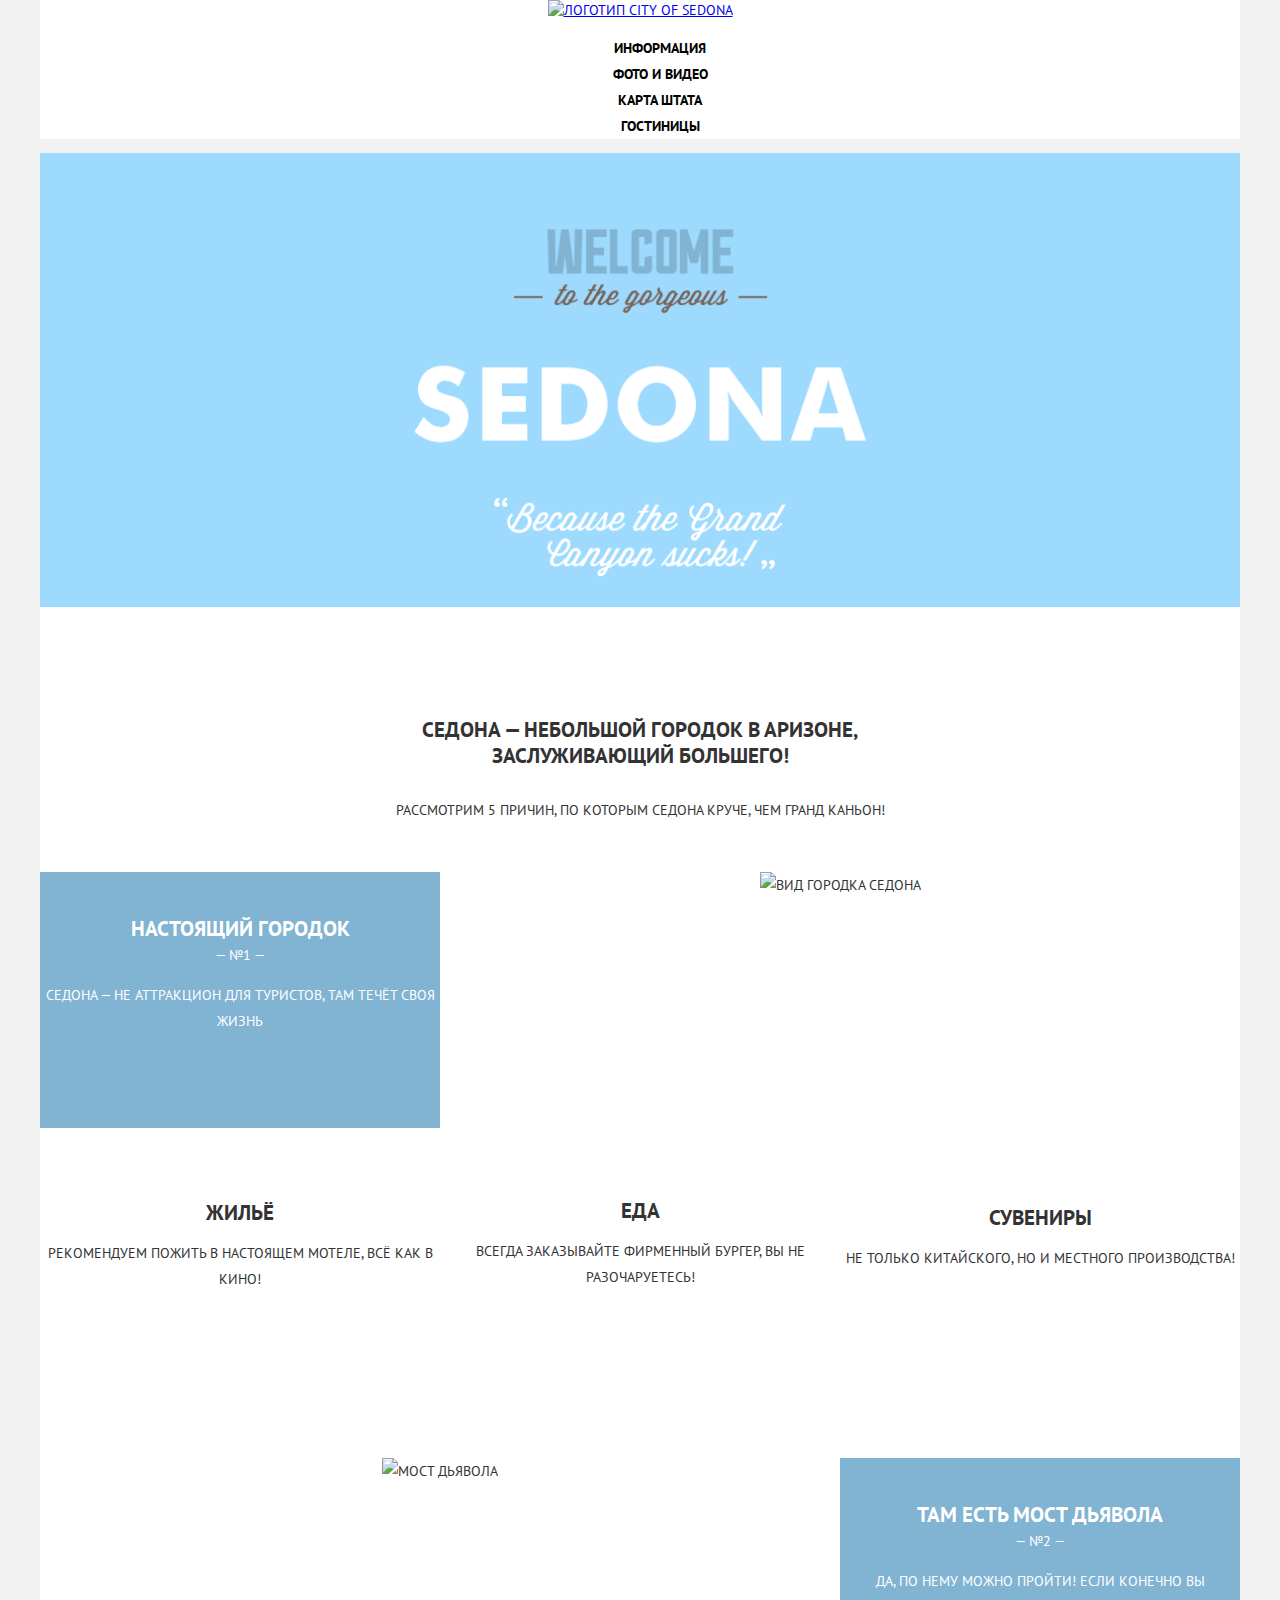
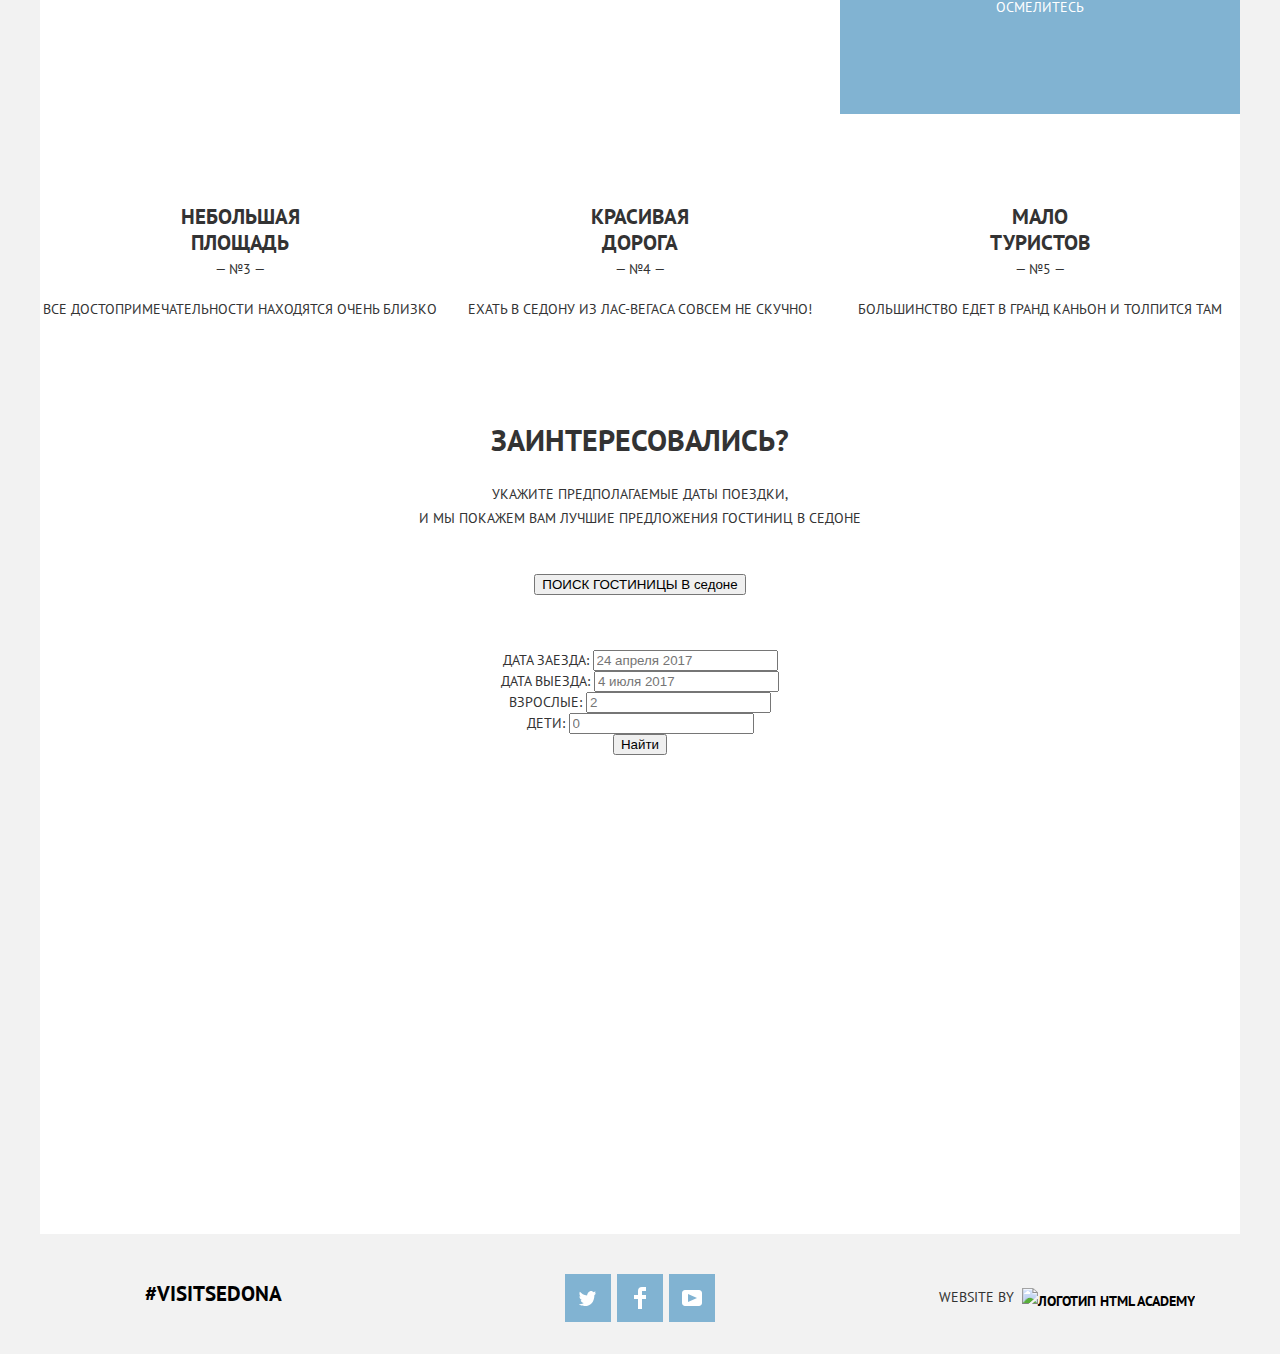
==== commit a6916ad5: "Исправлена стилизация footer index.html" ====
--- a/index.html
+++ b/index.html
@@ -1,147 +1,145 @@
 <!DOCTYPE html>
 <html lang="ru">
 
-<head>
-  <meta charset="utf-8">
-  <title lang="en">Welcome to the gorgeous Sedona</title>
-  <link href="https://fonts.googleapis.com/css?family=PT+Sans:400,700&display=swap&subset=cyrillic" rel="stylesheet">
-  <link rel="stylesheet" href="css/normalize.css">
-  <link rel="stylesheet" href="css/general.css">
-  <link rel="stylesheet" href="css/control.css">
-  <link rel="stylesheet" href="css/header.css">
-  <link rel="stylesheet" href="css/main_index.css">
-  <link rel="stylesheet" href="css/footer.css">
-</head>
-
-<body>
-
-  <header>
-
-    <nav class="nav" aria-label="Меню сайта">
+  <head>
+    <meta charset="utf-8">
+    <title lang="en">Welcome to the gorgeous Sedona</title>
+    <link href="https://fonts.googleapis.com/css?family=PT+Sans:400,700&display=swap&subset=cyrillic" rel="stylesheet">
+    <link rel="stylesheet" href="css/normalize.css">
+    <link rel="stylesheet" href="css/general.css">
+    <link rel="stylesheet" href="css/control.css">
+    <link rel="stylesheet" href="css/header.css">
+    <link rel="stylesheet" href="css/main_index.css">
+    <link rel="stylesheet" href="css/form_search.css">
+    <link rel="stylesheet" href="css/footer.css">
+  </head>
+
+  <body>
+
+    <header>
+
+      <nav class="nav" aria-label="Меню сайта">
+
+        <div class="container">
+
+          <a class="site-logo" href="index.html">
+            <img src="img/svg/logo-sedona.svg" width="138" height="71" alt="Логотип City of Sedona">
+          </a>
+
+          <ul class="menu">
+            <li class="menu__item">
+              <a class="link menu__link" href="#">Информация</a>
+            </li>
+            <li class="menu__item">
+              <a class="link menu__link" href="#">Фото и видео</a>
+            </li>
+            <li class="menu__item">
+              <a class="link menu__link" href="#map">Карта штата</a>
+            </li>
+            <li class="menu__item">
+              <a class="link menu__link" href="hotels.html">Гостиницы</a>
+            </li>
+          </ul>
+
+        </div>
+
+      </nav>
+
+    </header>
+
+    <main class="main-index">
 
       <div class="container">
-
-        <a class="site-logo" href="index.html">
-          <img src="img/svg/logo-sedona.svg" width="138" height="71" alt="Логотип City of Sedona">
-        </a>
-
-        <ul class="menu">
-          <li class="menu__item">
-            <a class="link menu__link" href="#">Информация</a>
-          </li>
-          <li class="menu__item">
-            <a class="link menu__link" href="#">Фото и видео</a>
-          </li>
-          <li class="menu__item">
-            <a class="link menu__link" href="#map">Карта штата</a>
-          </li>
-          <li class="menu__item">
-            <a class="link menu__link" href="hotels.html">Гостиницы</a>
-          </li>
-        </ul>
-
-      </div>
-
-    </nav>
-
-  </header>
-
-  <main class="main-index">
-
-    <div class="container">
-      <section class="welcome">
-
-        <h1 class="visually-hidden" lang="en">Welcome to the gorgeous Sedona</h1>
-        <p class="visually-hidden" lang="en">Because the Grand Canyon sucks!</p>
-        <img class="welcome__img" src="img/welcome.png" width="458" height="352" alt="Welcome to the gorgeous Sedona! Because the Grand Canyon sucks!">
-
-      </section>
-
-      <section class="about">
-
-        <h2 class="about__heading">Седона — небольшой городок в Аризоне, - заслуживающий большего! -</h2>
-        <p class="about__text">Рассмотрим 5 причин, по которым Седона круче, чем гранд каньон!</p>
-
-        <ul class="features">
-
-          <li class="features__item">
-
-            <div class="wrapper">
+        <section class="welcome">
+
+          <h1 class="visually-hidden" lang="en">Welcome to the gorgeous Sedona</h1>
+          <p class="visually-hidden" lang="en">Because the Grand Canyon sucks!</p>
+          <img class="welcome__img" src="img/welcome.png" width="458" height="352" alt="Welcome to the gorgeous Sedona! Because the Grand Canyon sucks!">
+
+        </section>
+
+        <section class="about">
+
+          <h2 class="about__heading">Седона — небольшой городок в Аризоне, заслуживающий большего!
+          </h2>
+          <p class="about__text">Рассмотрим 5 причин, по которым Седона круче, чем гранд каньон!</p>
+
+          <ul class="features">
+
+            <li class="features__item">
+
+              <div class="wrapper">
+                <div class="column column--emphasized">
+                  <h3 class="features__heading">Настоящий городок</h3>
+                  <span class="features__number">— №1 —</span>
+                  <p class="features__text">Седона — не аттракцион для туристов, там течёт своя жизнь</p>
+                </div>
+                <div class="column">
+                  <img class="features__img" src="img/city.jpg" width="800" height="256" alt="Вид городка Седона">
+                </div>
+              </div>
+
+              <ul class="benefits">
+
+                <li class="benefits__item benefits__icon-lodging">
+                  <h4 class="benefits__heading">Жильё</h4>
+                  <p class="benefits__text">Рекомендуем пожить в настоящем мотеле, всё как в кино!</p>
+                </li>
+
+                <li class="benefits__item benefits__icon-food">
+                  <h4 class="benefits__heading">Еда</h4>
+                  <p class="benefits__text">Всегда заказывайте фирменный бургер, вы не разочаруетесь!</p>
+                </li>
+
+                <li class="benefits__item benefits__icon-souvenir">
+                  <h4 class="benefits__heading">Сувениры</h4>
+                  <p class="benefits__text">Не только китайского, но и местного производства!</p>
+                </li>
+
+              </ul>
+
+            </li>
+
+            <li class="features__item">
+
               <div class="column column--emphasized">
-                <h3 class="features__heading">Настоящий - городок</h3>
-                <span class="features__number">— №1 —</span>
-                <p class="features__text">Седона — не аттракцион для туристов, там течёт своя жизнь</p>
+                <h3 class="features__heading">Там есть Мост дьявола</h3>
+                <span class="features__number">— №2 —</span>
+                <p class="features__text">Да, по нему можно пройти! Если конечно вы осмелитесь</p>
               </div>
+
               <div class="column">
-                <img class="features__img" src="img/city.jpg" width="800" height="256" alt="Вид городка Седона">
+                <img class="features__img" src="img/bridge.jpg" width="800" height="256" alt="Мост дьявола">
               </div>
-            </div>
-
-            <ul class="benefits">
-
-              <li class="benefits__item benefits__icon-lodging">
-                <h4 class="benefits__heading">Жильё</h4>
-                <p class="benefits__text">Рекомендуем пожить в настоящем мотеле, всё как в кино!</p>
+
+            </li>
+
+            <ul class="wrapper">
+              <li class="features__item">
+                <h3 class="features__heading">Небольшая
+                  <br>
+                  площадь</h3>
+                <span class="features__number">— №3 —</span>
+                <p class="features__text">Все достопримечательности находятся очень близко</p>
               </li>
 
-              <li class="benefits__item benefits__icon-food">
-                <h4 class="benefits__heading">Еда</h4>
-                <p class="benefits__text">Всегда заказывайте фирменный бургер, вы не разочаруетесь!</p>
+              <li class="features__item">
+                <h3 class="features__heading">Красивая
+                  <br>
+                  дорога</h3>
+                <span class="features__number">— №4 —</span>
+                <p class="features__text">Ехать в Седону из Лас-Вегаса совсем не скучно!</p>
               </li>
 
-              <li class="benefits__item benefits__icon-souvenir">
-                <h4 class="benefits__heading">Сувениры</h4>
-                <p class="benefits__text">Не только китайского, но и местного производства!</p>
+              <li class="features__item">
+                <h3 class="features__heading">Мало
+                  <br>
+                  туристов</h3>
+                <span class="features__number">— №5 —</span>
+                <p class="features__text">Большинство едет в гранд каньон и толпится там</p>
               </li>
 
             </ul>
-
-          </li>
-
-          <li class="features__item">
-
-            <div class="column column--emphasized">
-              <h3 class="features__heading">Там есть - Мост дьявола</h3>
-              <span class="features__number">— №2 —</span>
-              <p class="features__text">Да, по нему можно пройти! Если конечно вы осмелитесь</p>
-            </div>
-
-            <div class="column">
-              <img class="features__img" src="img/bridge.jpg" width="800" height="256" alt="Мост дьявола">
-            </div>
-
-          </li>
-
-          <ul class="wrapper">
-            <li class="features__item">
-              <h3 class="features__heading">Небольшая - <br> площадь</h3>
-              <span class="features__number">— №3 —</span>
-              <p class="features__text">Все достопримечательности -находятся очень близко</p>
-            </li>
-
-            <li class="features__item">
-              <h3 class="features__heading">Красивая - <br> дорога</h3>
-              <span class="features__number">— №4 —</span>
-              <p class="features__text">Ехать в Седону из Лас-Вегаса совсем -не скучно!</p>
-            </li>
-
-            <li class="features__item">
-              <h3 class="features__heading">Мало - <br> туристов</h3>
-              <span class="features__number">— №5 —</span>
-              <p class="features__text">Большинство едет в гранд каньон -и толпится там</p>
-            </li>
-
-          </ul>
 
         </ul>
 
@@ -151,12 +149,14 @@
 
         <p class="text search__text">
           <span class="search__heading">Заинтересовались?</span><br>
-          Укажите предполагаемые даты поездки, <br>
+          Укажите предполагаемые даты поездки,
+          <br>
           и мы покажем вам лучшие предложения гостиниц в седоне
         </p>
 
         <h2 class="visually-hidden">ПОИСК ГОСТИНИЦЫ В седоне</h2>
-        <button class="btn btn__search" type="button" name="search"><span class="btn__text">ПОИСК ГОСТИНИЦЫ В седоне</span></button>
+        <button class="btn btn__search" type="button" name="search">
+          <span class="btn__text">ПОИСК ГОСТИНИЦЫ В седоне</span></button>
 
         <form class="form-search" action="https://echo.htmlacademy.ru" method="get">
 
@@ -180,77 +180,76 @@
             <input class="input__field" type="number" name="child" id="child" value="" placeholder="0">
           </div>
 
-          <button class="btn btn__submit" type="submit"><span class="btn__text">Найти</span></button>
+          <button class="btn btn__submit" type="submit">
+            <span class="btn__text">Найти</span></button>
         </form>
 
         <h2 class="visually-hidden">г. Седона, штат Аризона, США</h2>
         <p class="visually-hidden">Пересечение дорог 179 и 89А</p>
-        <iframe class="map" id="map" title="Местоположение Седоны" src="https://maps.google.com/maps?width=1200&amp;height=473&amp;hl=en&amp;q=Sedona%2C%20AZ+(Sedona)&amp;ie=UTF8&amp;t=&amp;z=9&amp;iwloc=B&amp;output=embed" width="1200"
-          height="473"></iframe>
+        <iframe class="map" id="map" title="Местоположение Седоны" src="https://maps.google.com/maps?width=1200&amp;height=473&amp;hl=en&amp;q=Sedona%2C%20AZ+(Sedona)&amp;ie=UTF8&amp;t=&amp;z=9&amp;iwloc=B&amp;output=embed" width="1200" height="473"></iframe>
 
       </section>
     </div>
 
   </main>
 
-  <footer class="footer">
-
-    <div class="container">
-
-      <div class="hashtag">
-        <a class="link hashtag__link" href="#" lang="en" aria-label="Хештег Седоны в Инстаграмме">#VisitSedona</a>
-      </div>
-
-      <ul class="social">
-
-        <li class="social__item">
-          <a class="link social__link" href="#" aria-label="Седона в Твиттере">
-            <svg class="social__icon" width="17px" height="17px">
-              <g id="Page-1" stroke="none" stroke-width="1" fill="none" fill-rule="evenodd">
-                <g id="twitter" fill="#FFFFFF" fill-rule="nonzero">
-                  <path
-                    d="M10.95,1.144 C12.635,0.648 13.934,1.414 14.527,2.323 C15.2,2.092 15.858,1.842 16.538,1.615 C16.5248923,2.3013655 16.2116836,2.94751829 15.681,3.383 C16.366,3.553 16.985,2.892 16.985,2.892 C16.816,3.892 15.979,4.68 15.422,4.916 C15.191,11.666 12.247,16.133 5.345,15.998 L4.899,15.998 C4.489,15.998 0.735,15.538 0.001,14.111 C2.272,14.307 3.894,13.689 4.694,12.934 C3.734,12.634 2.015,12.457 1.715,9.984 C2.064,10.09 2.279,10.212 2.905,10.103 C1.705,9.247 0.374,8.53 0.448,6.33 C0.733,6.658 1.515,6.866 1.788,6.802 C1.085,6.561 -0.182,3.442 0.894,1.85 C2.712,3.704 4.629,5.456 8.046,5.623 C8.254,3.33 9.183,1.793 10.95,1.144 Z"
-                    id="Path"></path>
+        </section>
+
+      </main>
+
+      <footer class="footer">
+
+        <div class="hashtag">
+          <a class="link hashtag__link" href="#" lang="en" aria-label="Хештег Седоны в Инстаграмме">#VisitSedona</a>
+        </div>
+
+        <ul class="social">
+
+          <li class="social__item">
+            <a class="link social__link" href="#" aria-label="Седона в Твиттере">
+              <svg class="social__icon" width="17px" height="17px">
+                <g stroke="none" stroke-width="1" fill="none" fill-rule="evenodd">
+                  <g id="twitter" fill="#FFFFFF" fill-rule="nonzero">
+                    <path
+                      d="M10.95,1.144 C12.635,0.648 13.934,1.414 14.527,2.323 C15.2,2.092 15.858,1.842 16.538,1.615 C16.5248923,2.3013655 16.2116836,2.94751829 15.681,3.383 C16.366,3.553 16.985,2.892 16.985,2.892 C16.816,3.892 15.979,4.68 15.422,4.916 C15.191,11.666 12.247,16.133 5.345,15.998 L4.899,15.998 C4.489,15.998 0.735,15.538 0.001,14.111 C2.272,14.307 3.894,13.689 4.694,12.934 C3.734,12.634 2.015,12.457 1.715,9.984 C2.064,10.09 2.279,10.212 2.905,10.103 C1.705,9.247 0.374,8.53 0.448,6.33 C0.733,6.658 1.515,6.866 1.788,6.802 C1.085,6.561 -0.182,3.442 0.894,1.85 C2.712,3.704 4.629,5.456 8.046,5.623 C8.254,3.33 9.183,1.793 10.95,1.144 Z"
+                      id="Path"></path>
+                  </g>
                 </g>
-              </g>
-            </svg>
-          </a>
-        </li>
-        <li class="social__item">
-          <a class="link social__link" href="#" aria-label="Седона в Фейсбуке">
-            <svg class="social__icon" width="12" height="22">
-              <path fill="#FFF" d="M12 4V0H8a4 4 0 0 0-4 4v4H0v4h4v10h4V12h4V8H8V4h4z" />
-            </svg>
-          </a>
-        </li>
-        <li class="social__item">
-          <a class="link social__link" href="#" aria-label="Седона на Ютубе">
-            <svg class="social__icon" width="20px" height="16px">
-              <g id="Page-1" stroke="none" stroke-width="1" fill="none" fill-rule="evenodd">
-                <g id="youtube" fill="#FFFFFF" fill-rule="nonzero">
-                  <path d="M17,0 L3,0 C1.35,0 0,1.35 0,3 L0,13 C0,14.65 1.35,16 3,16 L17,16 C18.65,16 20,14.65 20,13 L20,3 C20,1.35 18.65,0 17,0 Z M6.027,11.998 L6.027,4.002 L15.014,8 L6.027,11.998 L6.027,11.998 Z" id="Shape"></path>
+              </svg>
+            </a>
+          </li>
+          <li class="social__item">
+            <a class="link social__link" href="#" aria-label="Седона в Фейсбуке">
+              <svg class="social__icon" width="12" height="22">
+                <path fill="#FFF" d="M12 4V0H8a4 4 0 0 0-4 4v4H0v4h4v10h4V12h4V8H8V4h4z"/>
+              </svg>
+            </a>
+          </li>
+          <li class="social__item">
+            <a class="link social__link" href="#" aria-label="Седона на Ютубе">
+              <svg class="social__icon" width="20px" height="16px">
+                <g stroke="none" stroke-width="1" fill="none" fill-rule="evenodd">
+                  <g id="youtube" fill="#FFFFFF" fill-rule="nonzero">
+                    <path d="M17,0 L3,0 C1.35,0 0,1.35 0,3 L0,13 C0,14.65 1.35,16 3,16 L17,16 C18.65,16 20,14.65 20,13 L20,3 C20,1.35 18.65,0 17,0 Z M6.027,11.998 L6.027,4.002 L15.014,8 L6.027,11.998 L6.027,11.998 Z"></path>
+                  </g>
                 </g>
-              </g>
-            </svg>
-          </a>
-        </li>
-
-      </ul>
-
-      <div class="copyright">
-
-        <p class="text copyright__text">
-          Website by
-          <a class="link copyright__link" href="https://htmlacademy.ru/intensive/htmlcss" aria-label="Сайт HTML Academy">
-            <img class="copyright__logo" src="img/svg/logo-htmlacademy.svg" width="115" height="41" alt="Логотип html academy">
-          </a>
-        </p>
-
-      </div>
-    </div>
-
-  </footer>
-
-</body>
+              </svg>
+            </a>
+          </li>
+
+        </ul>
+
+        <div class="copyright">
+
+          <p class="text copyright__text">
+            Website by
+            <a class="link copyright__link" href="https://htmlacademy.ru/intensive/htmlcss" aria-label="Сайт HTML Academy">
+              <img class="copyright__logo" src="img/svg/logo-htmlacademy.svg" width="115" height="41" alt="Логотип html academy">
+            </a>
+          </p>
+
+        </div>
+
+      </footer>
 
 </html>
--- a/css/footer.css
+++ b/css/footer.css
@@ -1,22 +1,80 @@
+.footer {
+  display: flex;
+  justify-content: space-around;
+  align-items: center;
+  min-height: 120px;
+}
+
+.hashtag {
+  width: 400px;
+  box-sizing: border-box;
+  margin: 0;
+  padding: 0;
+}
+
+.hashtag__link {
+  font-size: 21px;
+}
+
 .social {
+  display: flex;
+  flex-direction: row;
+  justify-content: center;
+  align-items: center;
+  width: 400px;
+  box-sizing: border-box;
+  margin: 0;
+  padding-top: 8px;
+  padding-left: 6px;
   list-style: none;
 }
+
 .social__link {
+  display: flex;
+  flex-direction: row;
+  justify-content: center;
+  align-items: center;
+  width: 46px;
+  height: 48px;
+  margin-right: 6px;
   font-size: 21px;
-  line-height: 26px;
-  font-weight: 700;
-  color: #000000;
+  background-color: #81B3D2;
+}
 
-  text-decoration: none;
+.social__link:hover {
+  background-color: #669EC0;
 }
-.social__link:hover {
-  color: #81B3D2;
+
+.social__link:active {
+  background-color: #5496BD;
+  opacity: 1;
 }
-.social__link:active {
-  color: #000000;
+
+.social__link:active .social__icon {
   opacity: 0.3;
 }
 
-.copyrigth {
-  line-height: 26px;
+.copyright {
+  width: 400px;
+  min-height: 41px;
+  box-sizing: border-box;
+  padding-top: 8px;
 }
+.copyright__text {
+  display: block;
+  box-sizing: border-box;
+
+}
+
+.copyright__link {
+  display: inline-block;
+  vertical-align: baseline;
+  box-sizing: border-box;
+  padding-top: 6px;
+  padding-left: 4px;
+  vertical-align: middle;
+}
+.copyright__logo {
+width: 115px;
+height: 41px;
+}
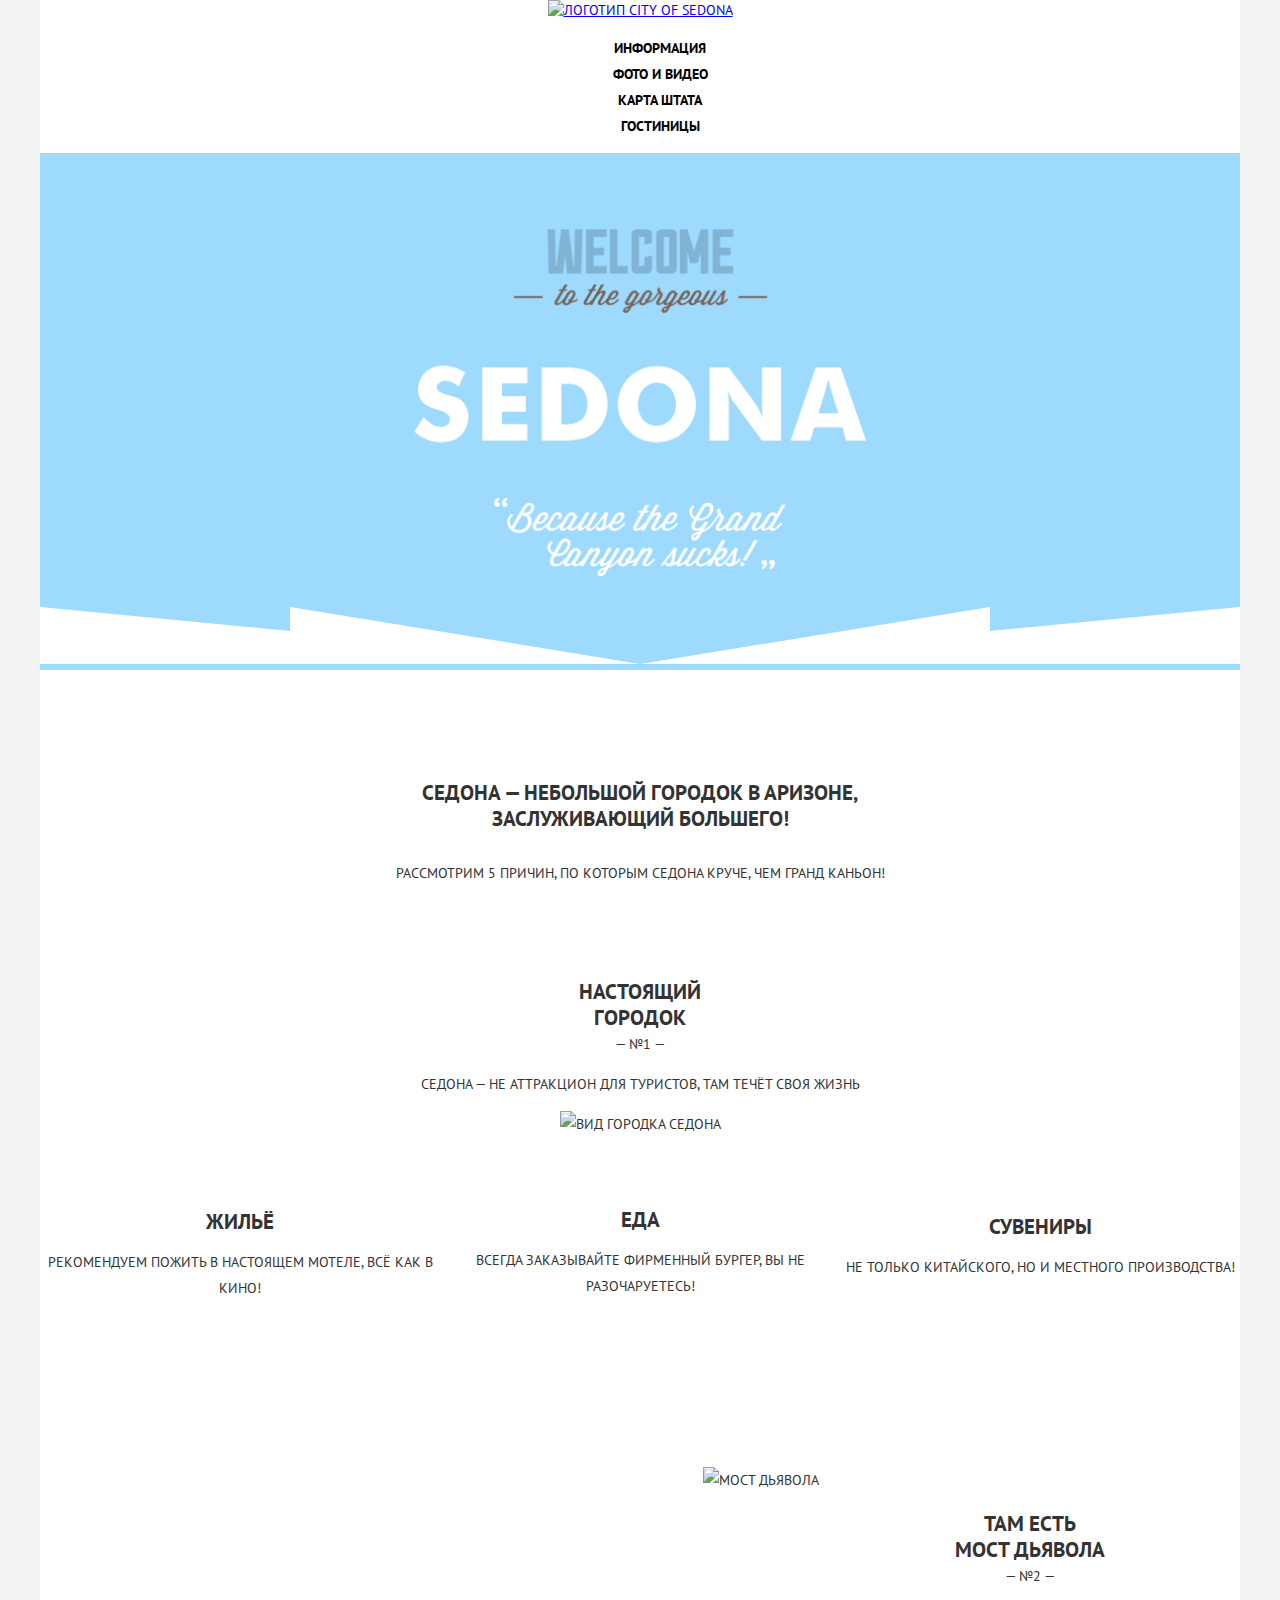
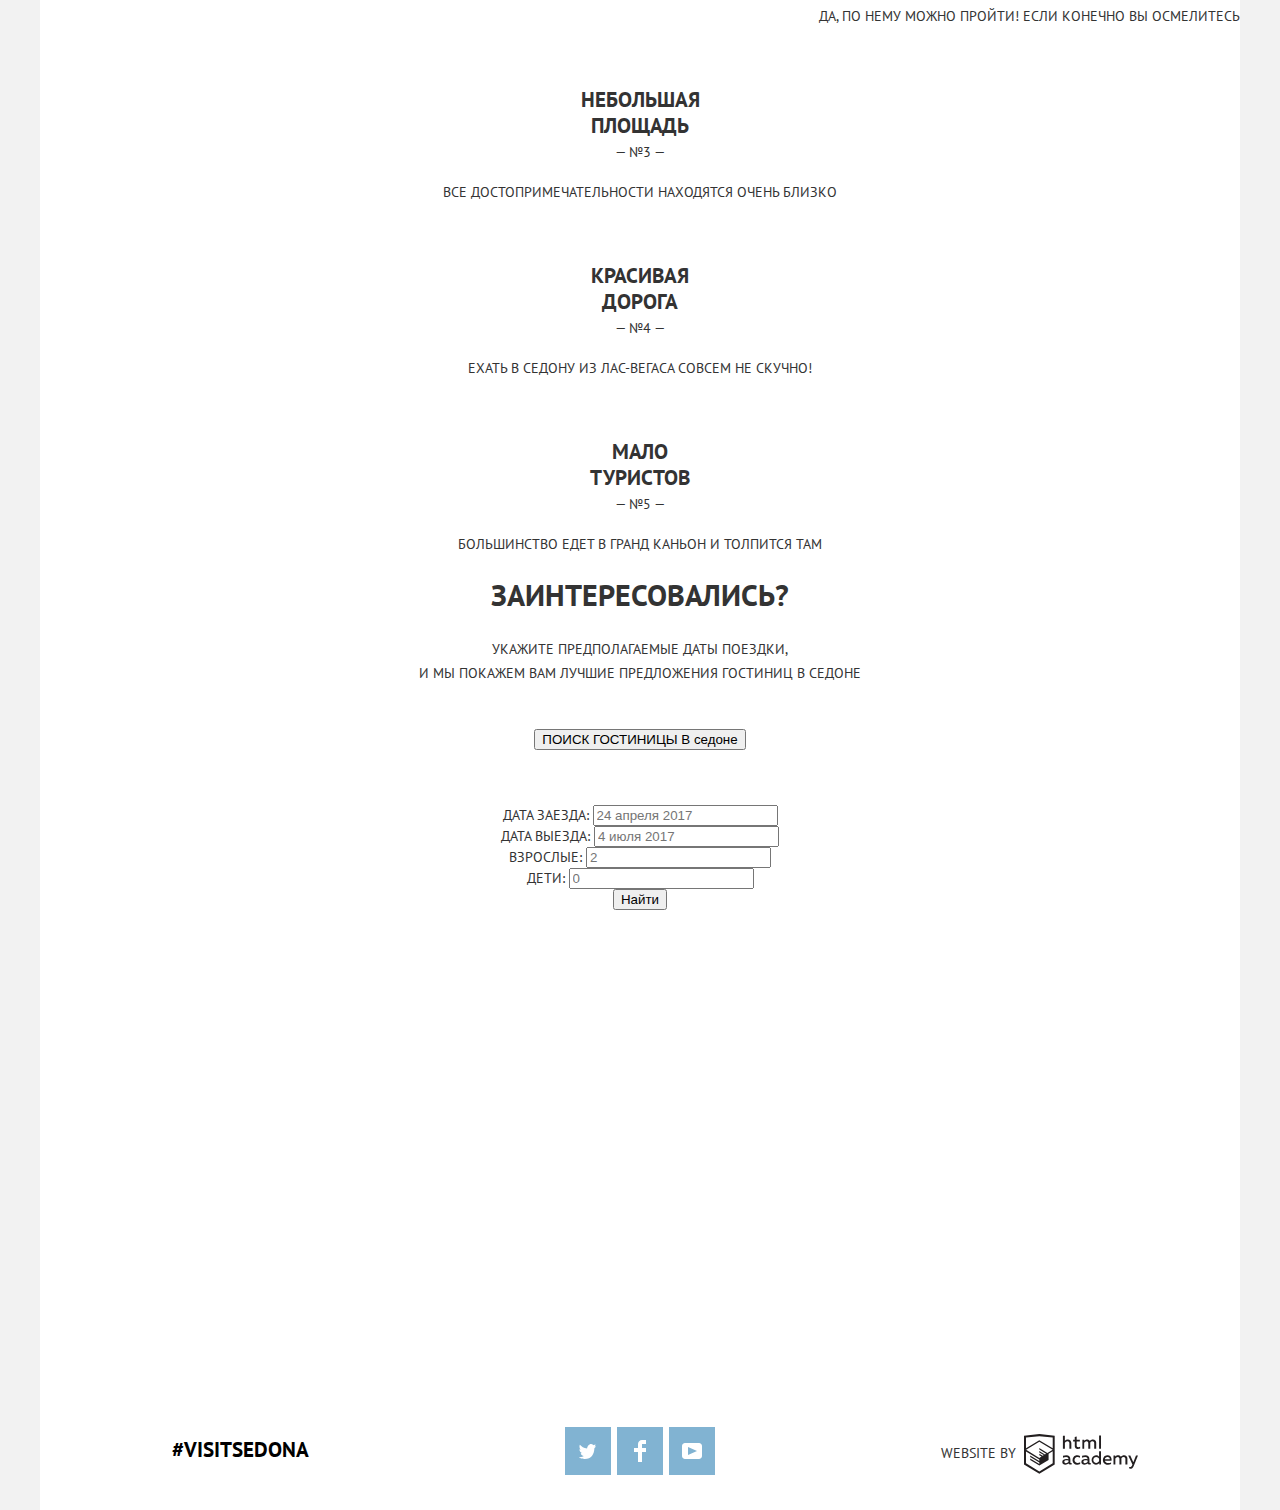
==== commit 1ae8a3b7: "Исравлены иконки соцсетей" ====
--- a/index.html
+++ b/index.html
@@ -15,12 +15,10 @@
   </head>
 
   <body>
-
-    <header>
-
-      <nav class="nav" aria-label="Меню сайта">
-
-        <div class="container">
+    <div class="container">
+      <header>
+
+        <nav class="nav" aria-label="Меню сайта">
 
           <a class="site-logo" href="index.html">
             <img src="img/svg/logo-sedona.svg" width="138" height="71" alt="Логотип City of Sedona">
@@ -41,42 +39,48 @@
             </li>
           </ul>
 
-        </div>
-
-      </nav>
-
-    </header>
-
-    <main class="main-index">
-
-      <div class="container">
+        </nav>
+
+      </header>
+
+      <main class="main-index">
+
         <section class="welcome">
 
           <h1 class="visually-hidden" lang="en">Welcome to the gorgeous Sedona</h1>
           <p class="visually-hidden" lang="en">Because the Grand Canyon sucks!</p>
           <img class="welcome__img" src="img/welcome.png" width="458" height="352" alt="Welcome to the gorgeous Sedona! Because the Grand Canyon sucks!">
 
+          <svg class="welcome__decor" width="1200px" height="57px" viewbox="0 0 1200 57" version="1.1" xmlns="http://www.w3.org/2000/svg" xmlns:xlink="http://www.w3.org/1999/xlink">
+            <g id="Pages" stroke="none" stroke-width="1" fill="none" fill-rule="evenodd">
+              <g id="Index" transform="translate(-38.000000, -509.000000)" fill="#FFFFFF" fill-rule="nonzero">
+                <g id="intro" transform="translate(38.000000, -27.000000)">
+                  <g id="polygon" transform="translate(0.000000, 536.000000)">
+                    <polygon id="Shape" points="0 57 0 0 250 24 250 0 600 57 950 0 950 24 1200 0 1200 57"></polygon>
+                  </g>
+                </g>
+              </g>
+            </g>
+          </svg>
+
         </section>
 
         <section class="about">
 
-          <h2 class="about__heading">Седона — небольшой городок в Аризоне, заслуживающий большего!
-          </h2>
+          <h2 class="about__heading">Седона — небольшой городок в Аризоне, заслуживающий большего!</h2>
           <p class="about__text">Рассмотрим 5 причин, по которым Седона круче, чем гранд каньон!</p>
 
           <ul class="features">
 
-            <li class="features__item">
-
-              <div class="wrapper">
-                <div class="column column--emphasized">
-                  <h3 class="features__heading">Настоящий городок</h3>
-                  <span class="features__number">— №1 —</span>
-                  <p class="features__text">Седона — не аттракцион для туристов, там течёт своя жизнь</p>
-                </div>
-                <div class="column">
-                  <img class="features__img" src="img/city.jpg" width="800" height="256" alt="Вид городка Седона">
-                </div>
+            <li class="features__item features__item--big">
+              <div class="features__column features__column--emphasized">
+                <h3 class="features__heading">Настоящий<br>городок</h3>
+                <span class="features__number">— №1 —</span>
+                <p class="features__text">Седона — не аттракцион для туристов, там течёт своя жизнь</p>
+              </div>
+
+              <div class="features__column features__column--big">
+                <img class="features__img" src="img/city.jpg" width="800" height="256" alt="Вид городка Седона">
               </div>
 
               <ul class="benefits">
@@ -100,98 +104,93 @@
 
             </li>
 
-            <li class="features__item">
-
-              <div class="column column--emphasized">
-                <h3 class="features__heading">Там есть Мост дьявола</h3>
+            <li class="features__item features__item--reverse features__item--big">
+
+              <div class="features__column features__column--emphasized">
+                <h3 class="features__heading">Там есть
+                  <br>
+                  Мост дьявола</h3>
                 <span class="features__number">— №2 —</span>
                 <p class="features__text">Да, по нему можно пройти! Если конечно вы осмелитесь</p>
               </div>
 
-              <div class="column">
+              <div class="features__column features__column--big">
                 <img class="features__img" src="img/bridge.jpg" width="800" height="256" alt="Мост дьявола">
               </div>
 
             </li>
 
-            <ul class="wrapper">
-              <li class="features__item">
-                <h3 class="features__heading">Небольшая
-                  <br>
-                  площадь</h3>
-                <span class="features__number">— №3 —</span>
-                <p class="features__text">Все достопримечательности находятся очень близко</p>
-              </li>
-
-              <li class="features__item">
-                <h3 class="features__heading">Красивая
-                  <br>
-                  дорога</h3>
-                <span class="features__number">— №4 —</span>
-                <p class="features__text">Ехать в Седону из Лас-Вегаса совсем не скучно!</p>
-              </li>
-
-              <li class="features__item">
-                <h3 class="features__heading">Мало
-                  <br>
-                  туристов</h3>
-                <span class="features__number">— №5 —</span>
-                <p class="features__text">Большинство едет в гранд каньон и толпится там</p>
-              </li>
-
-            </ul>
-
-        </ul>
-
-      </section>
-
-      <section class="search">
-
-        <p class="text search__text">
-          <span class="search__heading">Заинтересовались?</span><br>
-          Укажите предполагаемые даты поездки,
-          <br>
-          и мы покажем вам лучшие предложения гостиниц в седоне
-        </p>
-
-        <h2 class="visually-hidden">ПОИСК ГОСТИНИЦЫ В седоне</h2>
-        <button class="btn btn__search" type="button" name="search">
-          <span class="btn__text">ПОИСК ГОСТИНИЦЫ В седоне</span></button>
-
-        <form class="form-search" action="https://echo.htmlacademy.ru" method="get">
-
-          <div class="input">
-            <label class="input__label" for="date-arrival">Дата заезда:</label>
-            <input class="input__field" type="text" name="date-arrival" id="date-arrival" value="" placeholder="24 апреля 2017">
-          </div>
-
-          <div class="input">
-            <label class="input__label" for="date-departure">Дата выезда:</label>
-            <input class="input__field" type="text" name="date-departure" id="date-departure" value="" placeholder="4 июля 2017">
-          </div>
-
-          <div class="input">
-            <label class="input__label" for="adults">Взрослые:</label>
-            <input class="input__field" type="number" name="adults" id="adults" value="" placeholder="2">
-          </div>
-
-          <div class="input">
-            <label class="input__label" for="child">Дети:</label>
-            <input class="input__field" type="number" name="child" id="child" value="" placeholder="0">
-          </div>
-
-          <button class="btn btn__submit" type="submit">
-            <span class="btn__text">Найти</span></button>
-        </form>
-
-        <h2 class="visually-hidden">г. Седона, штат Аризона, США</h2>
-        <p class="visually-hidden">Пересечение дорог 179 и 89А</p>
-        <iframe class="map" id="map" title="Местоположение Седоны" src="https://maps.google.com/maps?width=1200&amp;height=473&amp;hl=en&amp;q=Sedona%2C%20AZ+(Sedona)&amp;ie=UTF8&amp;t=&amp;z=9&amp;iwloc=B&amp;output=embed" width="1200" height="473"></iframe>
-
-      </section>
-    </div>
-
-  </main>
+            <li class="features__item">
+              <h3 class="features__heading">Небольшая
+                <br>
+                площадь</h3>
+              <span class="features__number">— №3 —</span>
+              <p class="features__text">Все достопримечательности находятся очень близко</p>
+            </li>
+
+            <li class="features__item">
+              <h3 class="features__heading">Красивая
+                <br>
+                дорога</h3>
+              <span class="features__number">— №4 —</span>
+              <p class="features__text">Ехать в Седону из Лас-Вегаса совсем не скучно!</p>
+            </li>
+
+            <li class="features__item">
+              <h3 class="features__heading">Мало
+                <br>
+                туристов</h3>
+              <span class="features__number">— №5 —</span>
+              <p class="features__text">Большинство едет в гранд каньон и толпится там</p>
+            </li>
+
+          </ul>
+
+        </section>
+
+        <section class="search">
+
+          <p class="text search__text">
+            <span class="search__heading">Заинтересовались?</span><br>
+            Укажите предполагаемые даты поездки,
+            <br>
+            и мы покажем вам лучшие предложения гостиниц в седоне
+          </p>
+
+          <h2 class="visually-hidden">ПОИСК ГОСТИНИЦЫ В седоне</h2>
+          <button class="btn btn__search" type="button" name="search">
+            <span class="btn__text">ПОИСК ГОСТИНИЦЫ В седоне</span></button>
+
+          <form class="form-search" action="https://echo.htmlacademy.ru" method="get">
+
+            <div class="input-wrap">
+              <label class="form-search__label" for="date-arrival">Дата заезда:</label>
+              <input class="form-search__field form-search__field--big" type="text" name="date-arrival" id="date-arrival" value="" placeholder="24 апреля 2017">
+            </div>
+
+            <div class="input-wrap">
+              <label class="form-search__label" for="date-departure">Дата выезда:</label>
+              <input class="form-search__field form-search__field--big" type="text" name="date-departure" id="date-departure" value="" placeholder="4 июля 2017">
+            </div>
+
+            <div class="input-wrap">
+              <div class="input-wrap input-wrap--small">
+                <label class="form-search__label" for="adults">Взрослые:</label>
+                <input class="form-search__field form-search__field--small" type="number" name="adults" id="adults" value="" placeholder="2">
+              </div>
+              <div class="input-wrap input-wrap--small">
+                <label class="form-search__label" for="child">Дети:</label>
+                <input class="form-search__field form-search__field--small" type="number" name="child" id="child" value="" placeholder="0">
+              </div>
+            </div>
+
+            <button class="btn btn__submit" type="submit">
+              <span class="btn__text">Найти</span></button>
+          </form>
+
+          <h2 class="visually-hidden">г. Седона, штат Аризона, США</h2>
+          <p class="visually-hidden">Пересечение дорог 179 и 89А</p>
+          <iframe class="map" id="map" title="Местоположение Седоны" src="https://maps.google.com/maps?width=1200&amp;height=473&amp;hl=en&amp;q=Sedona%2C%20AZ+(Sedona)&amp;ie=UTF8&amp;t=&amp;z=9&amp;iwloc=B&amp;output=embed" width="1200" height="474"></iframe>
 
         </section>
 
@@ -206,34 +205,18 @@
         <ul class="social">
 
           <li class="social__item">
-            <a class="link social__link" href="#" aria-label="Седона в Твиттере">
-              <svg class="social__icon" width="17px" height="17px">
-                <g stroke="none" stroke-width="1" fill="none" fill-rule="evenodd">
-                  <g id="twitter" fill="#FFFFFF" fill-rule="nonzero">
-                    <path
-                      d="M10.95,1.144 C12.635,0.648 13.934,1.414 14.527,2.323 C15.2,2.092 15.858,1.842 16.538,1.615 C16.5248923,2.3013655 16.2116836,2.94751829 15.681,3.383 C16.366,3.553 16.985,2.892 16.985,2.892 C16.816,3.892 15.979,4.68 15.422,4.916 C15.191,11.666 12.247,16.133 5.345,15.998 L4.899,15.998 C4.489,15.998 0.735,15.538 0.001,14.111 C2.272,14.307 3.894,13.689 4.694,12.934 C3.734,12.634 2.015,12.457 1.715,9.984 C2.064,10.09 2.279,10.212 2.905,10.103 C1.705,9.247 0.374,8.53 0.448,6.33 C0.733,6.658 1.515,6.866 1.788,6.802 C1.085,6.561 -0.182,3.442 0.894,1.85 C2.712,3.704 4.629,5.456 8.046,5.623 C8.254,3.33 9.183,1.793 10.95,1.144 Z"
-                      id="Path"></path>
-                  </g>
-                </g>
-              </svg>
+            <a class="link social__link social__twitter" href="#" aria-label="Седона в Твиттере">
+
             </a>
           </li>
           <li class="social__item">
-            <a class="link social__link" href="#" aria-label="Седона в Фейсбуке">
-              <svg class="social__icon" width="12" height="22">
-                <path fill="#FFF" d="M12 4V0H8a4 4 0 0 0-4 4v4H0v4h4v10h4V12h4V8H8V4h4z"/>
-              </svg>
+            <a class="link social__link social__facebook" href="#" aria-label="Седона в Фейсбуке">
+
             </a>
           </li>
           <li class="social__item">
-            <a class="link social__link" href="#" aria-label="Седона на Ютубе">
-              <svg class="social__icon" width="20px" height="16px">
-                <g stroke="none" stroke-width="1" fill="none" fill-rule="evenodd">
-                  <g id="youtube" fill="#FFFFFF" fill-rule="nonzero">
-                    <path d="M17,0 L3,0 C1.35,0 0,1.35 0,3 L0,13 C0,14.65 1.35,16 3,16 L17,16 C18.65,16 20,14.65 20,13 L20,3 C20,1.35 18.65,0 17,0 Z M6.027,11.998 L6.027,4.002 L15.014,8 L6.027,11.998 L6.027,11.998 Z"></path>
-                  </g>
-                </g>
-              </svg>
+            <a class="link social__link social__youtube" href="#" aria-label="Седона на Ютубе">
+
             </a>
           </li>
 
@@ -243,13 +226,13 @@
 
           <p class="text copyright__text">
             Website by
-            <a class="link copyright__link" href="https://htmlacademy.ru/intensive/htmlcss" aria-label="Сайт HTML Academy">
-              <img class="copyright__logo" src="img/svg/logo-htmlacademy.svg" width="115" height="41" alt="Логотип html academy">
-            </a>
+            <a class="link copyright__link" href="https://htmlacademy.ru/intensive/htmlcss" aria-label="Сайт HTML Academy"></a>
           </p>
 
         </div>
 
       </footer>
+    </div>
+  </body>
 
 </html>
--- a/css/footer.css
+++ b/css/footer.css
@@ -24,21 +24,57 @@
   width: 400px;
   box-sizing: border-box;
   margin: 0;
-  padding-top: 8px;
-  padding-left: 6px;
+  padding-top: 2px;
+  padding-left: 5px;
   list-style: none;
 }
 
 .social__link {
-  display: flex;
-  flex-direction: row;
-  justify-content: center;
-  align-items: center;
+  display: block;
   width: 46px;
   height: 48px;
   margin-right: 6px;
   font-size: 21px;
   background-color: #81B3D2;
+}
+
+.social__twitter::after {
+  position: relative;
+  top: 17px;
+  content: "";
+  display: block;
+  width: 17px;
+  height: 17px;
+  box-sizing: border-box;
+  margin: 0 auto;
+  background-image: url("data:image/svg+xml,%0A%3Csvg width='17px' height='15px' viewBox='0 0 17 15' version='1.1' xmlns='http://www.w3.org/2000/svg' xmlns:xlink='http://www.w3.org/1999/xlink'%3E%3Cg id='Pages' stroke='none' stroke-width='1' fill='none' fill-rule='evenodd'%3E%3Cg id='Index' transform='translate(-579.000000, -2695.000000)' fill='%23FFFFFF'%3E%3Cg id='footer' transform='translate(40.000000, 2642.000000)'%3E%3Cg id='twitter' transform='translate(539.000000, 52.000000)'%3E%3Cg id='Shape'%3E%3Cpath d='M10.95,1.144 C12.635,0.648 13.934,1.414 14.527,2.323 C15.2,2.092 15.858,1.842 16.538,1.615 C16.5248923,2.3013655 16.2116836,2.94751829 15.681,3.383 C16.366,3.553 16.985,2.892 16.985,2.892 C16.816,3.892 15.979,4.68 15.422,4.916 C15.191,11.666 12.247,16.133 5.345,15.998 L4.899,15.998 C4.489,15.998 0.735,15.538 0.001,14.111 C2.272,14.307 3.894,13.689 4.694,12.934 C3.734,12.634 2.015,12.457 1.715,9.984 C2.064,10.09 2.279,10.212 2.905,10.103 C1.705,9.247 0.374,8.53 0.448,6.33 C0.733,6.658 1.515,6.866 1.788,6.802 C1.085,6.561 -0.182,3.442 0.894,1.85 C2.712,3.704 4.629,5.456 8.046,5.623 C8.254,3.33 9.183,1.793 10.95,1.144 Z' fill-rule='nonzero'%3E%3C/path%3E%3C/g%3E%3C/g%3E%3C/g%3E%3C/g%3E%3C/g%3E%3C/svg%3E");
+  background-repeat: no-repeat;
+}
+
+.social__facebook::after {
+  position: relative;
+  top: 13px;
+  content: "";
+  display: block;
+  width: 12px;
+  height: 22px;
+  box-sizing: border-box;
+  margin: 0 auto;
+  background-image: url("data:image/svg+xml,%0A%3Csvg width='12px' height='22px' viewBox='0 0 12 22' version='1.1' xmlns='http://www.w3.org/2000/svg' xmlns:xlink='http://www.w3.org/1999/xlink'%3E%3Cg id='Pages' stroke='none' stroke-width='1' fill='none' fill-rule='evenodd'%3E%3Cg id='Index' transform='translate(-633.000000, -2691.000000)' fill='%23FFFFFF'%3E%3Cg id='footer' transform='translate(40.000000, 2642.000000)'%3E%3Cg id='fb-icon' transform='translate(593.000000, 49.000000)'%3E%3Cg id='Shape'%3E%3Cpath d='M12,4 L12,0 L8,0 C5.790861,0 4,1.790861 4,4 L4,8 L0,8 L0,12 L4,12 L4,22 L8,22 L8,12 L12,12 L12,8 L8,8 L8,4 L12,4 Z' fill-rule='nonzero'%3E%3C/path%3E%3C/g%3E%3C/g%3E%3C/g%3E%3C/g%3E%3C/g%3E%3C/svg%3E");
+  background-repeat: no-repeat;
+}
+
+.social__youtube::after {
+  position: relative;
+  top: 16px;
+  content: "";
+  display: block;
+  width: 20px;
+  height: 16px;
+  box-sizing: border-box;
+  margin: 0 auto;
+  background-image: url("data:image/svg+xml,%0A%3Csvg width='20px' height='16px' viewBox='0 0 20 16' version='1.1' xmlns='http://www.w3.org/2000/svg' xmlns:xlink='http://www.w3.org/1999/xlink'%3E%3Cg id='Pages' stroke='none' stroke-width='1' fill='none' fill-rule='evenodd'%3E%3Cg id='Index' transform='translate(-681.000000, -2694.000000)' fill='%23FFFFFF'%3E%3Cg id='footer' transform='translate(40.000000, 2642.000000)'%3E%3Cg id='youtube' transform='translate(641.000000, 52.000000)'%3E%3Cg id='Shape'%3E%3Cpath d='M17,0 L3,0 C1.35,0 0,1.35 0,3 L0,13 C0,14.65 1.35,16 3,16 L17,16 C18.65,16 20,14.65 20,13 L20,3 C20,1.35 18.65,0 17,0 Z M6.027,11.998 L6.027,4.002 L15.014,8 L6.027,11.998 L6.027,11.998 Z' fill-rule='nonzero'%3E%3C/path%3E%3C/g%3E%3C/g%3E%3C/g%3E%3C/g%3E%3C/g%3E%3C/svg%3E");
+  background-repeat: no-repeat;
 }
 
 .social__link:hover {
@@ -60,21 +96,27 @@
   box-sizing: border-box;
   padding-top: 8px;
 }
+
 .copyright__text {
   display: block;
   box-sizing: border-box;
-
 }
 
 .copyright__link {
   display: inline-block;
   vertical-align: baseline;
   box-sizing: border-box;
-  padding-top: 6px;
   padding-left: 4px;
   vertical-align: middle;
 }
-.copyright__logo {
-width: 115px;
-height: 41px;
+
+.copyright__link::after {
+  display: block;
+  content: "";
+  width: 115px;
+  height: 41px;
+
+  background-image: url("data:image/svg+xml,%0A%3Csvg width='114px' height='40px' viewBox='0 0 114 40' version='1.1' xmlns='http://www.w3.org/2000/svg' xmlns:xlink='http://www.w3.org/1999/xlink'%3E%3Cg id='Pages' stroke='none' stroke-width='1' fill='none' fill-rule='evenodd'%3E%3Cg id='Index' transform='translate(-1024.000000, -2681.000000)' fill='%23231F20'%3E%3Cg id='footer' transform='translate(40.000000, 2642.000000)'%3E%3Cg id='logo-htmlacademy' transform='translate(984.000000, 38.000000)'%3E%3Cg id='Shape'%3E%3Cpath d='M47.0655963,30.0594737 C47.2630068,30.0514668 47.4583394,30.0151472 47.6458716,29.9515789 L47.6458716,31.3865789 C47.2482111,31.5403817 46.8260491,31.6172143 46.4009174,31.6131579 C45.6481775,31.6769003 44.9394456,31.2428956 44.6389908,30.5342105 C43.7036246,31.3099837 42.5302436,31.72271 41.3261468,31.6994737 C39.7330275,31.6994737 38.2559633,30.8039474 38.2559633,28.9481579 C38.2559633,26.65 40.366055,25.9378947 42.1701835,25.9378947 C42.9401581,25.9504704 43.7070337,26.0408217 44.459633,26.2076316 L44.459633,25.8839474 C44.459633,24.805 43.6577982,23.9742105 42.1490826,23.9742105 C41.0585215,23.9764145 39.9804413,24.2116153 38.983945,24.6647368 L38.983945,22.8305263 C40.0678146,22.4509488 41.2039562,22.2506246 42.3495413,22.2371053 C44.8394495,22.2371053 46.3692661,23.4455263 46.3692661,26.1752632 L46.3692661,29.4121053 C46.3546084,29.5667697 46.4009718,29.721014 46.4980508,29.8405532 C46.5951298,29.9600924 46.7348802,30.035021 46.8862385,30.0486842 L47.0655963,30.0486842 L47.0655963,30.0594737 Z M40.2711009,28.8402632 C40.2979829,29.2290018 40.4760704,29.5905124 40.7655451,29.8439649 C41.0550198,30.0974175 41.4317374,30.2216723 41.8114679,30.1889474 L41.9275229,30.1889474 C42.8818937,30.1906264 43.7973384,29.8021685 44.4701835,29.11 L44.4701835,27.5778947 C43.8419811,27.4413845 43.2026282,27.3655249 42.5605505,27.3513158 C41.5055046,27.3513158 40.2816514,27.7073684 40.2816514,28.8402632 L40.2816514,28.8402632 L40.2711009,28.8402632 Z M53.3114679,22.2478947 C54.2595543,22.2246358 55.1962393,22.4631803 56.0229358,22.9384211 L56.0229358,24.7942105 C55.3066037,24.2989246 54.4610163,24.0357417 53.5963303,24.0389474 C52.5199374,23.9724773 51.496296,24.5219892 50.9384549,25.46575 C50.3806138,26.4095108 50.3806138,27.591805 50.9384549,28.5355658 C51.496296,29.4793266 52.5199374,30.0288385 53.5963303,29.9623684 C54.4944641,29.9591382 55.3769198,29.7214566 56.1600917,29.2718421 L56.1600917,31.1168421 C55.2476604,31.5451608 54.2518662,31.7554729 53.2481651,31.7318421 C50.8050121,31.8920586 48.695731,30.0004036 48.5321101,27.5023684 C48.5321101,27.3513158 48.5321101,27.2038596 48.5321101,27.06 C48.4922947,25.8236341 48.9347044,24.6217922 49.7618902,23.7192021 C50.5890761,22.8166119 51.7331835,22.2873136 52.9422018,22.2478947 L53.3431193,22.2478947 L53.3114679,22.2478947 Z M66.1513761,30.0594737 C66.3487866,30.0514668 66.5441192,30.0151472 66.7316514,29.9515789 L66.7316514,31.3865789 C66.3339909,31.5403817 65.9118289,31.6172143 65.4866972,31.6131579 C64.7339573,31.6769003 64.0252255,31.2428956 63.7247706,30.5342105 C62.7894044,31.3099837 61.6160234,31.72271 60.4119266,31.6994737 C58.8188073,31.6994737 57.3417431,30.8039474 57.3417431,28.9481579 C57.3417431,26.65 59.4518349,25.9378947 61.2559633,25.9378947 C62.025938,25.9504704 62.7928135,26.0408217 63.5454128,26.2076316 L63.5454128,25.8839474 C63.5454128,24.805 62.743578,23.9742105 61.2348624,23.9742105 C60.1443013,23.9764145 59.0662211,24.2116153 58.0697248,24.6647368 L58.0697248,22.8305263 C59.1535945,22.4509488 60.2897361,22.2506246 61.4353211,22.2371053 C63.9252294,22.2371053 65.4550459,23.4455263 65.4550459,26.1752632 L65.4550459,29.4121053 C65.4403882,29.5667697 65.4867516,29.721014 65.5838306,29.8405532 C65.6809097,29.9600924 65.82066,30.035021 65.9720183,30.0486842 L66.1513761,30.0486842 L66.1513761,30.0594737 Z M59.3568807,28.8402632 C59.3836546,29.2310454 59.5632206,29.5943261 59.8550417,29.848095 C60.1468629,30.1018639 60.5263371,30.2247268 60.9077982,30.1889474 L61.0238532,30.1889474 C61.978224,30.1906264 62.8936687,29.8021685 63.5665138,29.11 L63.5665138,27.5778947 C62.9383113,27.4413845 62.2989584,27.3655249 61.6568807,27.3513158 C60.5385321,27.3513158 59.3779817,27.7073684 59.3779817,28.8402632 L59.3779817,28.8402632 L59.3568807,28.8402632 Z M77.0183486,18.3205263 L77.0183486,31.4836842 L75.2775229,31.4836842 L75.2775229,30.0594737 C74.4827679,31.135283 73.2299812,31.7537779 71.9119266,31.7210526 C69.4750723,31.552751 67.5825241,29.4822103 67.5825241,26.9844737 C67.5825241,24.4867371 69.4750723,22.4161964 71.9119266,22.2478947 C73.1194886,22.2051973 74.2817775,22.7202659 75.0770642,23.6505263 L75.0770642,18.3205263 L77.0183486,18.3205263 Z M72.2389908,23.9526316 C70.6307782,23.9526316 69.3270642,25.2858805 69.3270642,26.9305263 C69.3270642,28.5751722 70.6307782,29.9084211 72.2389908,29.9084211 C73.4673261,29.929616 74.5855937,29.1871285 75.0665138,28.0310526 L75.0665138,25.8731579 C74.5742086,24.738236 73.4741663,24.006587 72.2600917,24.0065789 L72.2389908,23.9526316 Z M83.3486239,22.2478947 C86.8408257,22.2478947 88.0541284,25.1394737 87.4844037,27.7397368 L80.9220183,27.7397368 C81.143578,29.3581579 82.683945,30.0163158 84.2876147,30.0163158 C85.2509024,30.0196119 86.2026665,29.8020883 87.0729358,29.3797368 L87.0729358,31.1060526 C86.0736034,31.5420784 84.9938669,31.7518759 83.9077982,31.7210526 C81.2385321,31.7210526 78.8963303,30.1889474 78.8963303,26.9521053 C78.8361831,25.7502312 79.2482377,24.5736221 80.0408163,23.6840609 C80.833395,22.7944997 81.9407526,22.2657764 83.1165138,22.2155263 L83.3486239,22.2155263 L83.3486239,22.2478947 Z M83.443578,23.9094737 C82.1215985,23.8103984 80.9703676,24.8236582 80.8692661,26.1752632 L80.8692661,26.24 L85.7752294,26.24 C85.8275189,25.6050928 85.6027649,24.979009 85.1611924,24.529514 C84.71962,24.080019 84.1063741,23.8530676 83.4857798,23.9094737 L83.443578,23.9094737 Z M89.4889908,31.4621053 L89.4889908,22.4960526 L91.2298165,22.4960526 L91.2298165,23.575 C91.9776543,22.7196618 93.0410172,22.2228758 94.162844,22.2047368 C95.2951298,22.132746 96.3712153,22.7163253 96.9481651,23.7152632 C97.7407354,22.8334891 98.8477083,22.3160913 100.018349,22.2802632 C100.951668,22.2327078 101.85935,22.6010522 102.506842,23.290113 C103.154334,23.9791738 103.478107,24.9213437 103.394495,25.8731579 L103.394495,31.4836842 L101.389908,31.4836842 L101.389908,25.9271053 C101.437106,25.4733447 101.305582,25.0190516 101.024428,24.6647091 C100.743274,24.3103667 100.335659,24.0851765 99.8917431,24.0389474 L99.6174312,24.0389474 C98.7512148,24.0941188 97.9525447,24.5360392 97.4334862,25.2473684 L97.4334862,31.4836842 L95.4288991,31.4836842 L95.4288991,25.9271053 C95.4728317,25.4699759 95.3356717,25.0139226 95.0481287,24.6610541 C94.7605858,24.3081856 94.3466797,24.0879787 93.8990826,24.0497368 L93.6880734,24.0497368 C92.7466437,24.1344326 91.8914735,24.6449129 91.356422,25.4415789 L91.356422,31.5160526 L89.5311927,31.5160526 L89.4889908,31.4621053 Z M111.972018,22.4744737 L113.976606,22.4744737 L109.851376,32.6813158 C108.901835,35.0226316 107.64633,35.7671053 106.316972,35.7671053 C105.925689,35.7631641 105.536197,35.7124694 105.156422,35.6160526 L105.156422,33.9221053 C105.44728,34.0111568 105.749614,34.0548063 106.053211,34.0515789 C107.002752,34.0515789 107.720183,33.3610526 108.237156,32.0015789 L108.416514,31.5484211 L104.19633,22.4852632 L106.306422,22.4852632 L109.323853,29.2718421 L111.972018,22.4744737 Z M40.8619266,2.63263158 L40.8619266,7.76842105 C41.6131164,6.9863957 42.6386228,6.54359491 43.7105505,6.53842105 C44.6823179,6.47907521 45.6329468,6.84494758 46.325328,7.54478094 C47.0177092,8.24461431 47.3865701,9.21243369 47.3399083,10.2068421 L47.3399083,15.7634211 L45.3669725,15.7634211 L45.3669725,10.4657895 C45.4231266,9.94896946 45.2754097,9.43058817 44.9565578,9.0255257 C44.637706,8.62046322 44.1740523,8.36217272 43.6683486,8.30789474 L43.3518349,8.30789474 C42.3456285,8.36978394 41.4321252,8.92949754 40.9041284,9.80763158 L40.9041284,15.7634211 L38.8995413,15.7634211 L38.8995413,2.63263158 L40.9041284,2.63263158 L40.8619266,2.63263158 Z M52.6889908,3.54973684 L52.6889908,6.78657895 L55.8541284,6.78657895 L55.8541284,8.51289474 L52.6889908,8.51289474 L52.6889908,12.6236842 C52.6889908,13.8105263 53.2165138,14.1989474 54.3559633,14.1989474 C54.9672018,14.1990133 55.5726763,14.0781061 56.1389908,13.8428947 L56.1389908,15.5692105 C55.3874958,15.82589 54.5996148,15.9534943 53.8073394,15.9468421 C53.0028089,16.0504703 52.1954894,15.7774767 51.6099534,15.2038002 C51.0244173,14.6301237 50.7231328,13.816967 50.7899083,12.9905263 L50.7899083,8.49131579 L49.1440367,8.49131579 L49.1440367,6.73263158 L50.7266055,6.73263158 L50.7266055,4.01368421 L52.6889908,3.54973684 Z M58.3862385,15.7526316 L58.3862385,6.75421053 L60.1376147,6.75421053 L60.1376147,7.83315789 C60.8810976,6.9765474 61.9403361,6.47599113 63.0600917,6.45210526 C64.1623632,6.38098888 65.2145534,6.93141813 65.803211,7.88710526 C66.5957812,7.00533123 67.7027542,6.48793344 68.8733945,6.45210526 C69.8137484,6.41461361 70.7232916,6.79858793 71.3639535,7.50352387 C72.0046154,8.20845981 72.312617,9.16417976 72.2073394,10.1205263 L72.2073394,15.7418421 L70.2027523,15.7418421 L70.2027523,10.1852632 C70.2499498,9.73150256 70.1184259,9.27720946 69.8372717,8.92286702 C69.5561176,8.56852459 69.1485032,8.34333438 68.7045872,8.29710526 L68.4619266,8.29710526 C67.5957102,8.3522767 66.7970401,8.79419706 66.2779817,9.50552632 L66.2779817,15.7418421 L64.2733945,15.7418421 L64.2733945,10.1852632 C64.320592,9.73150256 64.1890681,9.27720946 63.9079139,8.92286702 C63.6267598,8.56852459 63.2191454,8.34333438 62.7752294,8.29710526 L62.5325688,8.29710526 C61.5911392,8.38180106 60.7359689,8.8922813 60.2009174,9.68894737 L60.2009174,15.7634211 L58.3862385,15.7634211 L58.3862385,15.7526316 Z M75.0876147,2.62184211 L77.0183486,2.62184211 L77.0183486,15.7310526 L75.0876147,15.7310526 L75.0876147,2.62184211 Z M15.5197248,1.05736842 L15.3509174,1.05736842 L0,2.71894737 L0,31.4944737 L15.3509174,40.8381579 L30.7018349,31.4944737 L30.7018349,2.71894737 L15.5197248,1.05736842 Z M28.7077982,30.2968421 L15.3509174,38.4321053 L2.00458716,30.3184211 L2.00458716,18.5147368 L15.2876147,26.6068421 L15.2876147,28.0310526 L6.18256881,22.5284211 L6.18256881,23.9418421 L15.340367,29.5631579 L15.340367,31.0628947 L6.19311927,25.4955263 L6.19311927,26.9521053 L15.3509174,32.5734211 L24.5825688,26.9197368 L24.5825688,20.8128947 L28.6972477,18.3205263 L28.6972477,30.3184211 L28.7077982,30.2968421 Z M28.7077982,16.7776316 L25.0362385,18.9355263 L23.3481651,20.0144737 L15.3087156,15.0836842 L15.3087156,16.4971053 L22.1559633,20.7265789 L22.1559633,20.7265789 L22.0082569,20.8236842 L20.953211,21.4063158 L15.2876147,17.9536842 L15.2876147,19.3994737 L19.7610092,22.1184211 L18.7059633,22.8413158 L15.3298165,20.7913158 L15.3298165,22.2047368 L17.5454128,23.5426316 L15.2981651,24.9021053 L2.11009174,16.8639474 L15.3087156,8.72868421 L28.7077982,16.7776316 Z M28.7077982,15.3534211 L15.2876147,7.27210526 L2.01513761,15.3534211 L2.01513761,4.56394737 L15.3614679,3.12894737 L28.7077982,4.56394737 L28.7077982,15.3534211 L28.7077982,15.3534211 Z' fill-rule='nonzero'%3E%3C/path%3E%3C/g%3E%3C/g%3E%3C/g%3E%3C/g%3E%3C/g%3E%3C/svg%3E");
+
+  background-repeat: no-repeat;
 }
